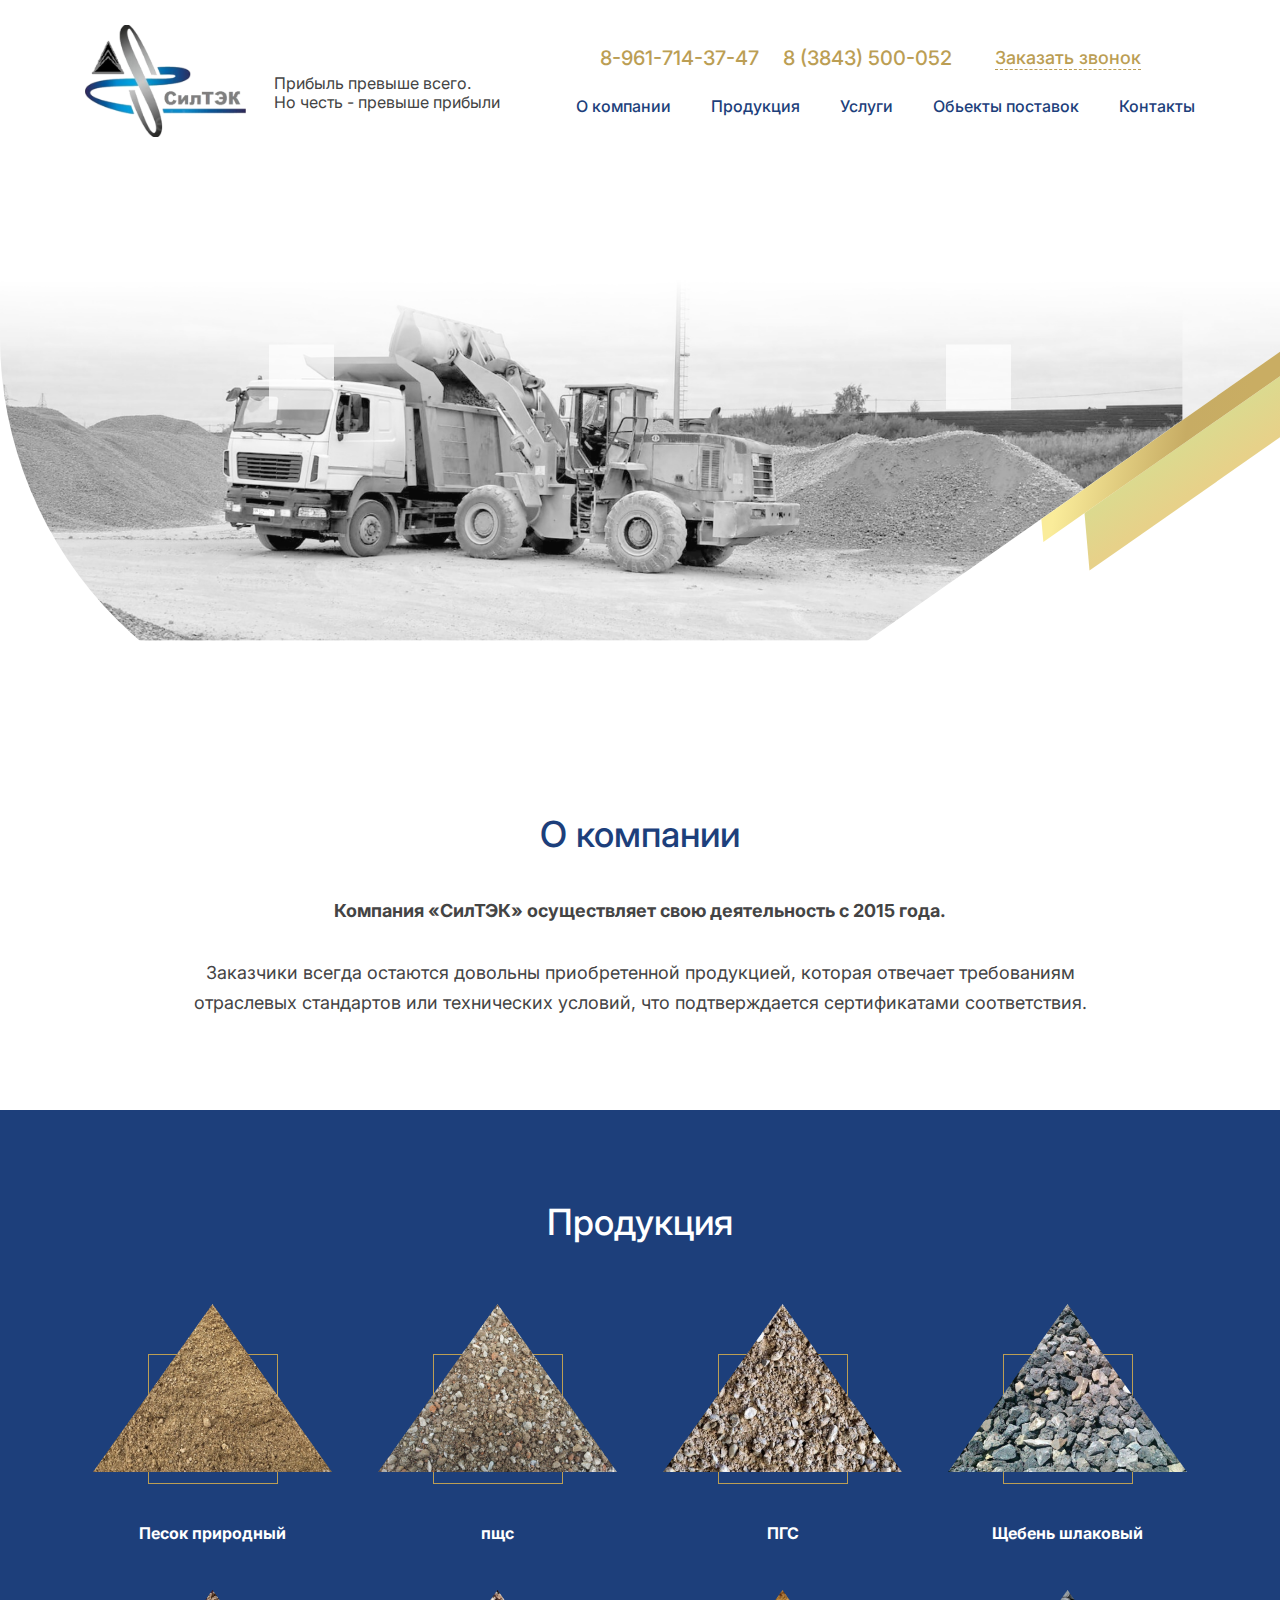
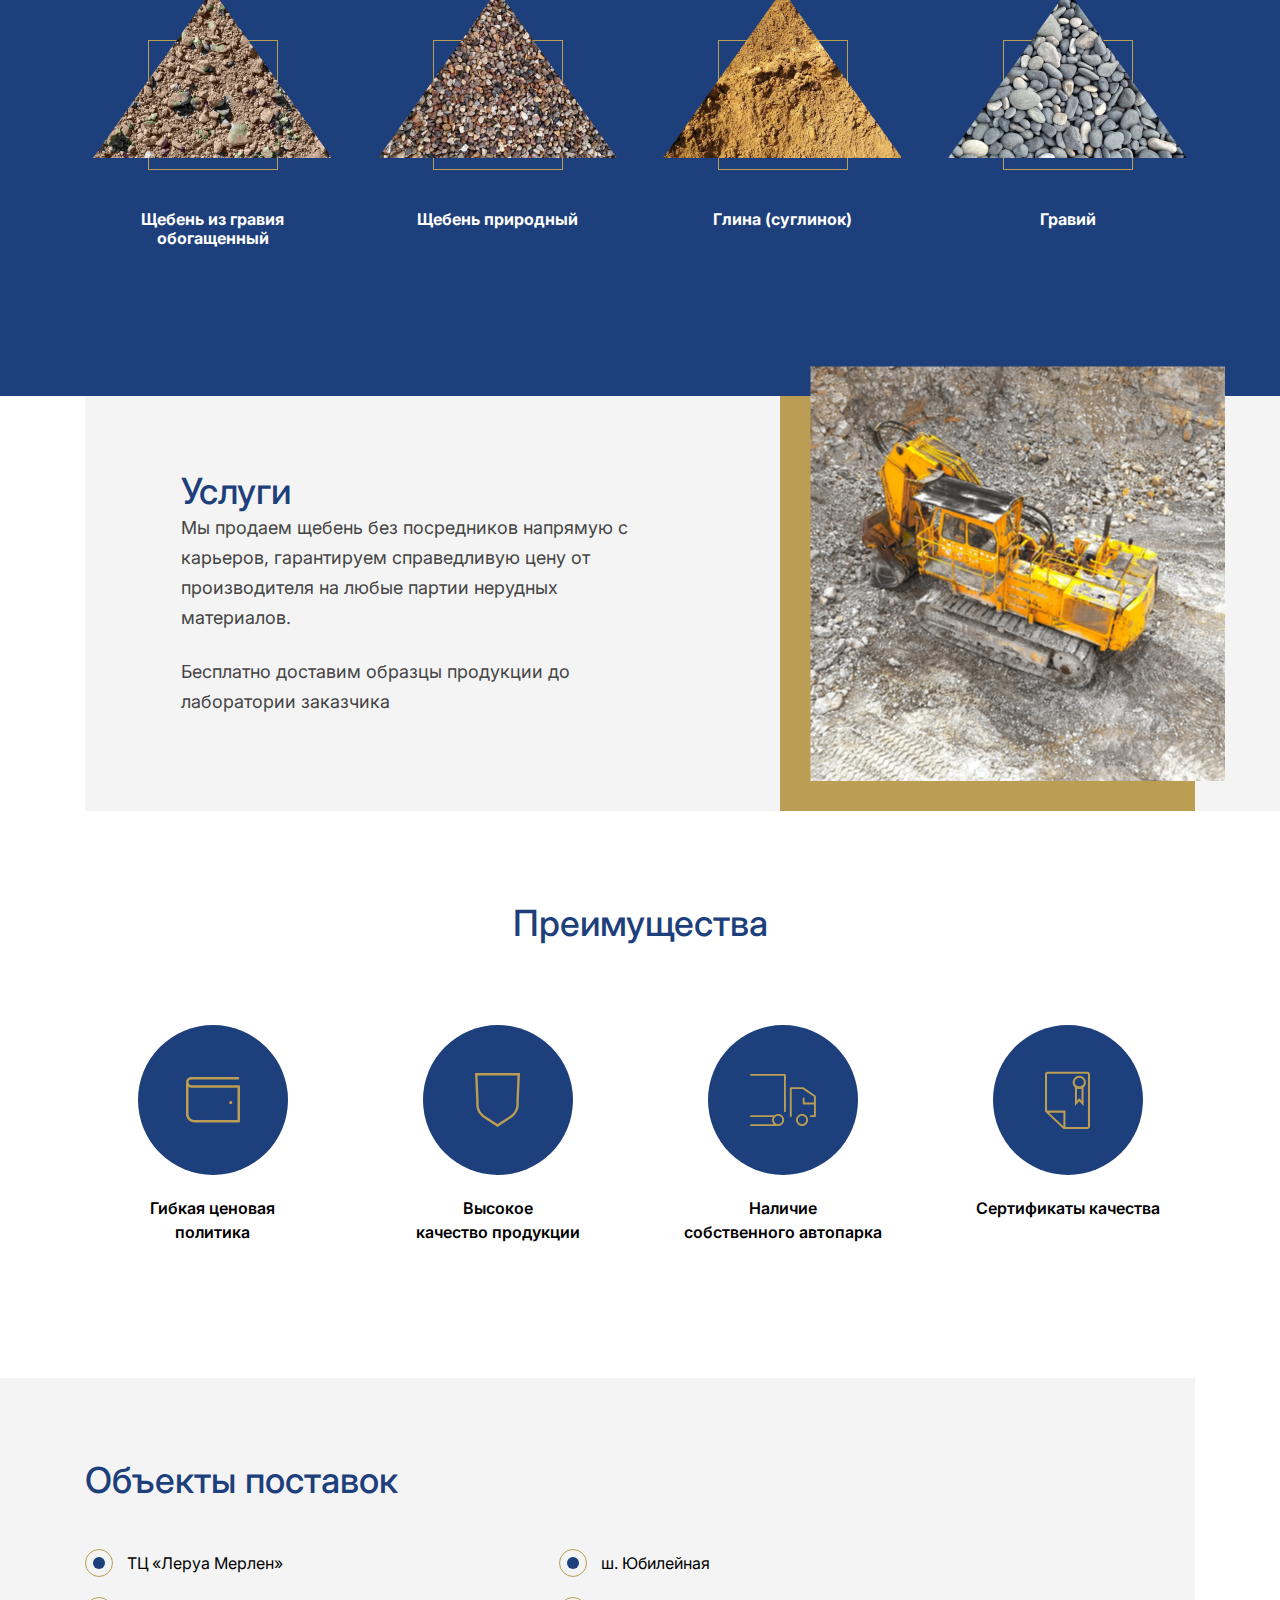
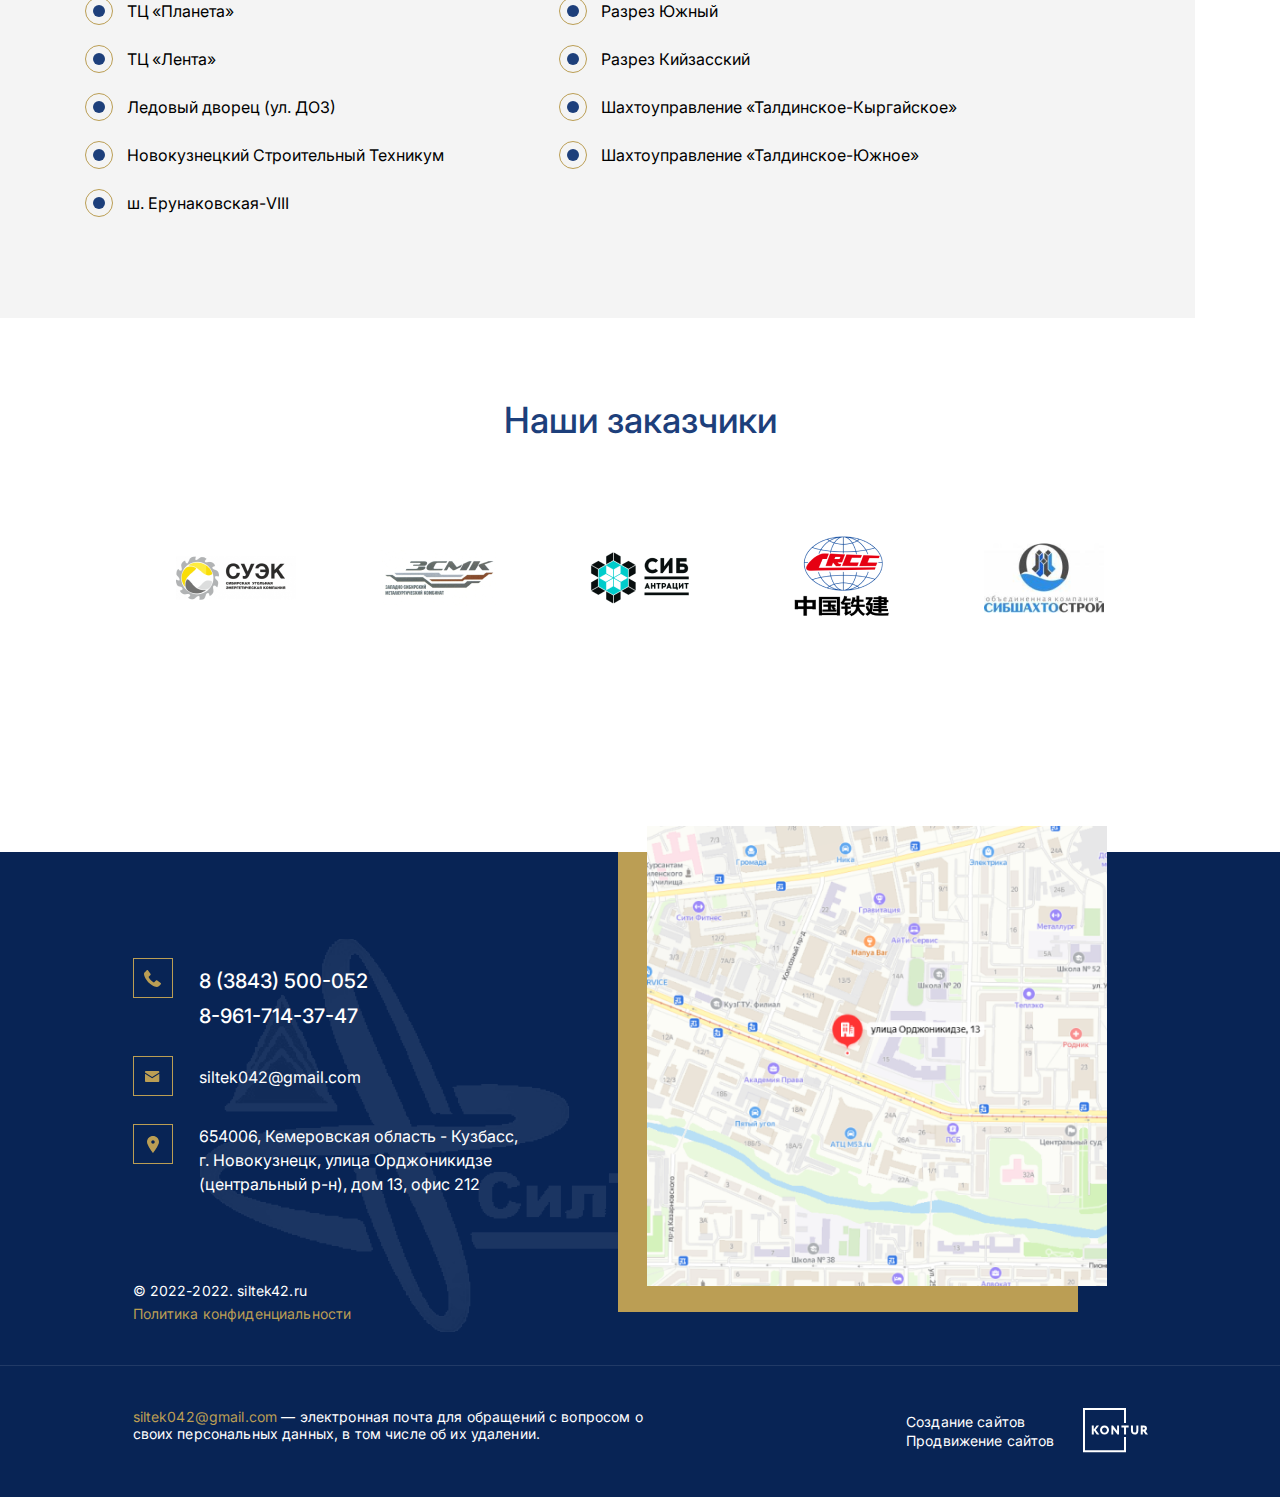
==== index.html @ 34e2cec4 "web page" ====
<!DOCTYPE html>
<html lang="ru">
<head>
    <meta charset="UTF-8">
    <meta http-equiv="X-UA-Compatible" content="IE=edge">
    <meta name="viewport" content="width=device-width, initial-scale=1.0">
    <link rel="stylesheet" href="css/normalize.css">
    <link rel="stylesheet" href="slick-1.8.1/slick/slick-theme.css">
    <link rel="stylesheet" href="slick-1.8.1/slick/slick.css">
    <link rel="stylesheet" href="css/style.css">
    <link rel="stylesheet" href="css/media.css">
    <title></title>
</head>
<body>

    <header class="header">
        <div class="container">
            <div class="header__box">
                <a href="#" class="header__logo">
                    <img src="img/logo.svg" alt="">
                </a>
                <p class="header__text">
                    Прибыль превыше всего. <br>
                    Но честь - превыше прибыли
                </p>
                <div class="header__right">
                    <div class="header__phone">
                        <a href="tel:8-961-714-37-47" class="tel">8-961-714-37-47</a>
                        <a href="tel:8 (3843) 500-052" class="tel">8 (3843) 500-052</a>
                        <a href="tel:8 (3843) 500-052" class="header__call">Заказать звонок</a>
                    </div>
                    <div class="header__navbar">
                        <ul class="ul">
                            <li class="li">
                                <a href="#" class="item">О компании</a>
                            </li>
                            <li class="li">
                                <a href="#" class="item">Продукция</a>
                            </li>
                            <li class="li">
                                <a href="#" class="item">Услуги</a>
                            </li>
                            <li class="li">
                                <a href="#" class="item">Обьекты поставок</a>
                            </li>
                            <li class="li">
                                <a href="#" class="item">Контакты</a>
                            </li>
                        </ul>
                    </div>
                </div>
            </div>
        </div>
    </header>

    <main class="main">
        <section class="banner">
            <div class="after"></div>
            <div class="banner__slider">
                <div class="banner__wrap">
                    <div class="banner__block">
                        <img src="img/banner.png" alt="">
                    </div>
                </div>
                <div class="banner__wrap">
                    <div class="banner__block">
                        <img src="img/banner.png" alt="">
                    </div>
                </div>
                <div class="banner__wrap">
                    <div class="banner__block">
                        <img src="img/banner.png" alt="">
                    </div>
                </div>
            </div>
        </section>
        <section class="company">
            <div class="container">
                <h2 class="title_h2">О компании</h2>
                <h6 class="company_h6">Компания «СилТЭК» осуществляет свою деятельность с 2015 года.</h6>
                <p class="company__text">Заказчики всегда остаются довольны приобретенной продукцией, которая отвечает требованиям отраслевых стандартов или технических условий, что подтверждается сертификатами соответствия.</p>
            </div>
        </section>
        <section class="products">
            <div class="container">
                <h2 class="title_h2">Продукция</h2>
                <div class="products__box">
                    <a href="#" class="products__item">
                        <img src="img/1.png" alt="" class="img">
                        <h5 class="title">Песок природный</h5>
                    </a>
                    <a href="#" class="products__item">
                        <img src="img/2.png" alt="" class="img">
                        <h5 class="title">пщс</h5>
                    </a>
                    <a href="#" class="products__item">
                        <img src="img/3.png" alt="" class="img">
                        <h5 class="title">ПГС</h5>
                    </a>
                    <a href="#" class="products__item">
                        <img src="img/4.png" alt="" class="img">
                        <h5 class="title">Щебень шлаковый</h5>
                    </a>
                    <a href="#" class="products__item">
                        <img src="img/5.png" alt="" class="img">
                        <h5 class="title">Щебень из гравия обогащенный</h5>
                    </a>
                    <a href="#" class="products__item">
                        <img src="img/6.png" alt="" class="img">
                        <h5 class="title">Щебень природный</h5>
                    </a>
                    <a href="#" class="products__item">
                        <img src="img/7.png" alt="" class="img">
                        <h5 class="title">Глина (суглинок)</h5>
                    </a>
                    <a href="#" class="products__item">
                        <img src="img/8.png" alt="" class="img">
                        <h5 class="title">Гравий</h5>
                    </a>
                </div>
            </div>
        </section>
        <section class="services">
            <div class="container">
                <div class="services__box">
                    <div class="services__left">
                        <h2 class="title_h2">Услуги</h2>
                        <p class="services__text">
                            Мы продаем щебень без посредников напрямую с карьеров, гарантируем справедливую цену от производителя на любые партии нерудных материалов. 
                        </p>
                        <p class="services__text">
                            Бесплатно доставим образцы продукции до лаборатории заказчика
                        </p>
                    </div>
                    <div class="services__right">
                        <div class="img">
                            <img src="img/right.png" alt="">
                        </div>
                    </div>
                </div>
            </div>
        </section>
        <section class="advantages">
            <div class="container">
                <h2 class="title_h2">Преимущества</h2>
                <div class="advantages__box">
                    <div class="advantages__block">
                        <div class="icon">
                            <svg xmlns="http://www.w3.org/2000/svg" width="54" height="46" viewBox="0 0 54 46" fill="none">
                                <path d="M43.275 26.1271C43.3372 26.1893 43.3372 26.3142 43.3998 26.3764C43.462 26.4386 43.5247 26.5634 43.5869 26.6256C43.8987 26.9375 44.2728 27.0623 44.709 27.0623C45.1457 27.0623 45.5198 26.8753 45.8312 26.6256C45.8934 26.5634 45.956 26.4386 46.0182 26.3764C46.0804 26.3142 46.1431 26.1893 46.1431 26.1271C46.2057 26.0649 46.2057 25.9401 46.2057 25.8153V25.5034V25.1915C46.2057 25.0667 46.1435 25.0045 46.1435 24.8797C46.0813 24.8175 46.0813 24.6926 46.0187 24.6304C45.9565 24.5682 45.8938 24.4434 45.8316 24.3812C45.2705 23.8201 44.2105 23.8201 43.649 24.3812C43.5868 24.4434 43.5242 24.5682 43.4619 24.6304C43.3997 24.6926 43.3371 24.8175 43.3371 24.8797C43.2749 25.0045 43.2749 25.0667 43.2749 25.1915C43.2749 25.3164 43.2127 25.3786 43.2127 25.5034C43.2127 25.6282 43.2127 25.6904 43.2749 25.8153C43.2123 25.9401 43.2123 26.0649 43.2749 26.1271H43.275ZM52.7527 8.23114H5.36257C3.80368 8.23114 2.49399 6.98414 2.49399 5.36257C2.49399 3.80368 3.74099 2.49399 5.36257 2.49399H52.0044C52.6903 2.49399 53.2514 1.9329 53.2514 1.247C53.2514 0.561065 52.6903 0 52.0044 0H5.36257C2.43186 0 0 2.36962 0 5.36257V37.0391C0 41.6535 3.74155 45.3946 8.35551 45.3946H52.7526C53.4385 45.3946 53.9996 44.8335 53.9996 44.1476L54 9.47802C54 8.79209 53.4385 8.23103 52.7526 8.23103L52.7527 8.23114ZM51.5057 42.9631H8.35574C5.11314 42.9631 2.49422 40.3442 2.49422 37.1016V9.91462C3.30497 10.4135 4.3023 10.7254 5.36279 10.7254H51.5058L51.5057 42.9631Z" fill="#BB9E54"/>
                            </svg>
                        </div>
                        <h5 class="title">Гибкая
                            ценовая политика</h5>
                    </div>
                    <div class="advantages__block">
                        <div class="icon">
                            <svg xmlns="http://www.w3.org/2000/svg" width="45" height="54" viewBox="0 0 45 54" fill="none">
                                <path d="M0 0L1.1999 27.0001V31.3201C1.1999 36.7199 3.8998 41.8202 8.46014 44.7602L22.5002 54L36.5403 44.7602C41.0403 41.7602 43.8005 36.7203 43.8005 31.3201V27.0001L45.0004 0H0ZM41.4002 26.8801V27.0002V31.3202C41.4002 35.9404 39.1201 40.2002 35.2201 42.7803L22.5001 51.1203L9.78004 42.7803C5.94002 40.2001 3.59959 35.9403 3.59959 31.3202V27.0002V26.8801L2.5198 2.40001H42.48L41.4002 26.8801Z" fill="#BB9E54"/>
                            </svg>
                        </div>
                        <h5 class="title">Высокое <br>
                            качество продукции</h5>
                    </div>
                    <div class="advantages__block">
                        <div class="icon">
                            <svg xmlns="http://www.w3.org/2000/svg" width="66" height="52" viewBox="0 0 66 52" fill="none">
                                <path fill-rule="evenodd" clip-rule="evenodd" d="M21.6911 48.3265C21.4192 47.6023 21.2834 46.8335 21.2834 45.9972C21.2834 45.5904 21.3066 45.1833 21.3663 44.7894C21.3689 44.7723 21.3716 44.7552 21.3743 44.7381M34.0157 37.1257V1.84404H0.931181C0.398909 1.84404 0 1.44082 0 0.922022C0 0.403225 0.398909 0 0.931181 0H34.9469C35.4793 0 35.8782 0.403267 35.8782 0.922022V37.1257C35.8782 37.6444 35.4793 38.0477 34.9469 38.0477C34.4146 38.0477 34.0157 37.6445 34.0157 37.1257ZM53.3571 13.3619L65.4154 21.5741C65.6346 21.7689 65.8114 22.0966 65.8667 22.4471V42.1343C65.8667 42.6531 65.4678 43.0563 64.9355 43.0563H60.8362C60.3038 43.0563 59.905 42.6531 59.905 42.1343C59.905 41.6154 60.3038 41.2122 60.8362 41.2122H64.0042L64.0049 30.4639H53.6452C53.1128 30.4639 52.714 30.0607 52.714 29.5418V24.4616C52.714 23.9428 53.1128 23.5396 53.6452 23.5396C54.1774 23.5396 54.5763 23.9428 54.5763 24.4616V28.6199L63.9325 28.6192V22.8593L52.5464 15.0806H41.7031V42.134C41.7031 42.6528 41.3042 43.056 40.772 43.056C40.2397 43.056 39.8408 42.6528 39.8408 42.134V14.1586C39.8408 13.6398 40.2397 13.2366 40.772 13.2366L52.8539 13.2371C52.9114 13.2371 52.9643 13.2397 53.0128 13.2448L53.0138 13.2449C53.08 13.2517 53.1381 13.2632 53.1878 13.2778C53.2567 13.298 53.3056 13.3235 53.3419 13.3506L53.3571 13.3619ZM24.0878 41.2833H24.3557L24.5769 41.1322C25.6048 40.4296 26.8031 39.9956 28.1149 39.9956C31.4521 39.9956 34.1525 42.6882 34.1525 45.9972C34.1525 49.3071 31.4521 51.9995 28.1151 51.9995H0.931316C0.398866 51.9995 0 51.5962 0 51.0774C0 50.5587 0.398866 50.1554 0.931316 50.1554H23.6437L22.8976 48.857C22.3995 47.99 22.15 47.0659 22.15 45.9972C22.15 45.3325 22.2178 44.7196 22.3925 44.1979L22.7749 43.056H0.931181C0.398909 43.056 0 42.6528 0 42.134C0 41.6152 0.398909 41.212 0.931181 41.212H23.6604C23.7324 41.2357 23.8895 41.2833 24.0878 41.2833ZM46.0253 45.9978C46.0253 42.6882 48.7257 39.9956 52.0627 39.9956C55.3997 39.9956 58.1001 42.6882 58.1001 45.9978C58.1001 49.3076 55.3997 52 52.0627 52C48.7252 52 46.0253 49.3072 46.0253 45.9978ZM47.8877 45.9972C47.8877 48.2687 49.7904 50.1554 52.0627 50.1554C54.3807 50.1554 56.3201 48.2897 56.2377 45.9801C56.2281 43.7162 54.3293 41.8391 52.0627 41.8391C49.7904 41.8391 47.8877 43.7257 47.8877 45.9972ZM23.94 45.9972C23.94 48.269 25.8426 50.1554 28.1149 50.1554C30.4713 50.1554 32.29 48.2568 32.29 45.9972C32.29 43.7257 30.3873 41.8393 28.1149 41.8393C25.8427 41.8393 23.94 43.7257 23.94 45.9972Z" fill="#BB9E54"/>
                            </svg>
                        </div>
                        <h5 class="title">Наличие <br>
                            собственного автопарка </h5>
                    </div>
                    <div class="advantages__block">
                        <div class="icon">
                            <svg xmlns="http://www.w3.org/2000/svg" width="45" height="59" viewBox="0 0 45 59" fill="none">
                                <path d="M42.3503 0.728544H2.64903C1.96875 0.709368 1.30852 0.959572 0.812236 1.42526C0.315944 1.89097 0.0241945 2.53382 0 3.21367V40.6147L18.4603 58.0009H42.351C43.0313 58.02 43.6915 57.7698 44.1878 57.3041C44.6841 56.8384 44.9758 56.1956 45 55.5157V3.21345C44.9758 2.53362 44.6841 1.89082 44.1878 1.42504C43.6915 0.959339 43.0313 0.709141 42.351 0.728322L42.3503 0.728544ZM18.4082 55.137L4.00837 41.6372H18.4082V55.137ZM42.9534 55.5155C42.8968 55.7963 42.6347 55.9872 42.3498 55.9552H20.4532V39.5918H2.04427V3.21345C2.10089 2.93267 2.36297 2.74181 2.64787 2.77378H42.3491C42.634 2.74182 42.8961 2.93267 42.9527 3.21345L42.9534 55.5155Z" fill="#BB9E54"/>
                                <path d="M34.2597 4.81934C32.4353 4.82025 30.6912 5.57085 29.4365 6.89539C28.1818 8.21993 27.5266 10.0019 27.6244 11.8236C27.7225 13.6453 28.5644 15.347 29.9543 16.5295V34.9384L34.2597 30.2439L38.5652 34.9384V16.5295C39.955 15.347 40.7969 13.6453 40.8951 11.8236C40.9928 10.0019 40.3377 8.2199 39.083 6.89539C37.8283 5.57089 36.0843 4.82027 34.2597 4.81934ZM36.5198 23.9541V29.6401L35.7628 28.822L34.2598 27.1756L32.7257 28.8224L31.9687 29.6406V17.7151C33.4288 18.247 35.0296 18.247 36.4892 17.7151L36.5198 23.9541ZM38.5652 13.0621V13.0009C37.6201 14.4409 36.013 15.3084 34.2904 15.3084C32.5678 15.3084 30.9606 14.4409 30.0155 13.0009V13.0621C29.4818 11.6485 29.6763 10.0629 30.5356 8.81962C31.3948 7.57634 32.8097 6.8345 34.321 6.8345C35.8323 6.8345 37.2471 7.57643 38.1069 8.81962C38.9662 10.0629 39.1607 11.6485 38.627 13.0621H38.5652Z" fill="#BB9E54"/>
                            </svg>
                        </div>
                        <h5 class="title">Сертификаты качества</h5>
                    </div>
                </div>
            </div>
        </section>
        <section class="supplies">
            <div class="container">
                <div class="supplies__wrap">
                    <h2 class="title_h2">Объекты поставок</h2>
                    <div class="supplies__box">
                        <div class="supplies__block">
                            <div class="icon">
                                <span></span>
                            </div>
                            <h5 class="title">ТЦ «Леруа Мерлен»</h5>
                        </div>
                        <div class="supplies__block">
                            <div class="icon">
                                <span></span>
                            </div>
                            <h5 class="title">ш. Юбилейная</h5>
                        </div>
                        <div class="supplies__block">
                            <div class="icon">
                                <span></span>
                            </div>
                            <h5 class="title">ТЦ «Планета»</h5>
                        </div>
                        <div class="supplies__block">
                            <div class="icon">
                                <span></span>
                            </div>
                            <h5 class="title">Разрез Южный</h5>
                        </div>
                        <div class="supplies__block">
                            <div class="icon">
                                <span></span>
                            </div>
                            <h5 class="title">ТЦ «Лента»</h5>
                        </div>
                        <div class="supplies__block">
                            <div class="icon">
                                <span></span>
                            </div>
                            <h5 class="title">Разрез Кийзасский</h5>
                        </div>
                        <div class="supplies__block">
                            <div class="icon">
                                <span></span>
                            </div>
                            <h5 class="title">Ледовый дворец (ул. ДОЗ)</h5>
                        </div>
                        <div class="supplies__block">
                            <div class="icon">
                                <span></span>
                            </div>
                            <h5 class="title">Шахтоуправление «Талдинское-Кыргайское»</h5>
                        </div>
                        <div class="supplies__block">
                            <div class="icon">
                                <span></span>
                            </div>
                            <h5 class="title">Новокузнецкий Строительный Техникум</h5>
                        </div>
                        <div class="supplies__block">
                            <div class="icon">
                                <span></span>
                            </div>
                            <h5 class="title">Шахтоуправление «Талдинское-Южное»</h5>
                        </div>
                        <div class="supplies__block">
                            <div class="icon">
                                <span></span>
                            </div>
                            <h5 class="title">ш. Ерунаковская-VIII</h5>
                        </div>
                    </div>
                </div>
            </div>
        </section>
        <section class="customers">
            <div class="customers__container">
                <h2 class="title_h2">Наши заказчики</h2>
                <div class="customers__slider">
                    <div class="customers__wrap">
                        <a href="#" class="customers__item">
                            <div class="img">
                                <img src="img/c1.png" alt="">
                            </div>
                        </a>
                    </div>
                    <div class="customers__wrap">
                        <a href="#" class="customers__item">
                            <div class="img">
                                <img src="img/c2.png" alt="">
                            </div>
                        </a>
                    </div>
                    <div class="customers__wrap">
                        <a href="#" class="customers__item">
                            <div class="img">
                                <img src="img/c3.png" alt="">
                            </div>
                        </a>
                    </div>
                    <div class="customers__wrap">
                        <a href="#" class="customers__item">
                            <div class="img">
                                <img src="img/c4.png" alt="">
                            </div>
                        </a>
                    </div>
                    <div class="customers__wrap">
                        <a href="#" class="customers__item">
                            <div class="img">
                                <img src="img/c5.png" alt="">
                            </div>
                        </a>
                    </div>
                    <div class="customers__wrap">
                        <a href="#" class="customers__item">
                            <div class="img">
                                <img src="img/c5.png" alt="">
                            </div>
                        </a>
                    </div>
                </div>
            </div>
        </section>
    </main>

    <footer class="footer">
        <div class="footer__top">
            <div class="footer__container">
                <div class="box">
                    <div class="footer__left">
                        <div class="footer__block">
                            <div class="icon">
                                <svg xmlns="http://www.w3.org/2000/svg" width="17" height="17" viewBox="0 0 17 17" fill="none">
                                    <path fill-rule="evenodd" clip-rule="evenodd" d="M3.8906 0.2914L6.47457 3.68985C6.81456 4.09766 6.74656 4.64141 6.47457 4.98126L4.70659 6.74845C3.8906 7.49611 9.46653 13.0696 10.2145 12.3219L11.9825 10.5547C12.3225 10.2149 12.9345 10.2149 13.2745 10.4867L16.6744 13.0696C17.0824 13.4094 17.0824 13.8852 16.8104 14.225L14.9065 16.1282L14.7025 16.3321C12.3225 18.643 6.33857 14.361 4.50259 12.5258C2.66661 10.6227 -1.68533 4.64141 0.694638 2.2625L0.898636 2.12656L2.73461 0.223431C3.07461 -0.116414 3.6186 -0.0484446 3.8906 0.2914Z" fill="#BB9E54"/>
                                </svg>
                            </div>
                            <div>
                                <a href="tel:8 (3843) 500-052" class="block_tel">8 (3843) 500-052</a>
                                <a href="tel:8-961-714-37-47" class="block_tel">8-961-714-37-47</a>
                            </div>
                        </div>
                        <div class="footer__block">
                            <div class="icon">
                                <svg xmlns="http://www.w3.org/2000/svg" width="15" height="11" viewBox="0 0 15 11" fill="none">
                                    <path d="M13.2 0H1.1C0.808262 0 0.528473 0.115892 0.322183 0.322183C0.115892 0.528473 0 0.808262 0 1.1V1.5543L7.15 5.9543L14.3 1.5543V1.1C14.3 0.808262 14.1841 0.528473 13.9778 0.322183C13.7715 0.115892 13.4917 0 13.2 0Z" fill="#BB9E54"/>
                                    <path d="M0 2.8457V9.9C0 10.1917 0.115892 10.4715 0.322183 10.6778C0.528473 10.8841 0.808262 11 1.1 11H13.2C13.4917 11 13.7715 10.8841 13.9778 10.6778C14.1841 10.4715 14.3 10.1917 14.3 9.9V2.8457L7.15 7.2457L0 2.8457Z" fill="#BB9E54"/>
                                </svg>
                            </div>
                            <a href="mailto:siltek042@gmail.com" class="block_email">siltek042@gmail.com</a>
                        </div>
                        <div class="footer__block">
                            <div class="icon">
                                <svg xmlns="http://www.w3.org/2000/svg" width="12" height="17" viewBox="0 0 12 17" fill="none">
                                    <path d="M6 17C6 17 0 9.2395 0 5.95C0 2.6639 2.68629 0 6 0C9.31371 0 12 2.6639 12 5.95C12 9.2395 6 17 6 17ZM6 7.65C6.94714 7.65 7.71429 6.88925 7.71429 5.95C7.71429 5.01075 6.94714 4.25 6 4.25C5.05286 4.25 4.28571 5.01075 4.28571 5.95C4.28571 6.88925 5.05286 7.65 6 7.65Z" fill="#BB9E54"/>
                                </svg>
                            </div>
                            <p class="block_map">
                                654006, Кемеровская область - Кузбасс,<br>
                                г. Новокузнецк, улица Орджоникидзе (центральный р-н), дом 13, офис 212
                            </p>
                        </div>
                        <p class="footer__copy">© 2022-2022. siltek42.ru  </p>
                        <a href="#" class="link">Политика конфиденциальности</a>
                    </div>
                    <div class="footer__right">
                        <div class="img">
                            <img src="img/map.png" alt="">
                        </div>
                    </div>
                </div>
            </div>
        </div>
        <div class="footer__bottom">
            <div class="footer__container">
                <div class="box">
                    <div class="left">
                        <p><a href="#">siltek042@gmail.com</a>
                            — электронная почта для обращений с вопросом о своих персональных данных, в том числе об их удалении.
                        </p>
                    </div>
                    <div class="right">
                        <div>
                            <a href="#">Создание сайтов</a>
                            <a href="#">Продвижение сайтов</a>
                        </div>
                        <img src="img/kontur.svg" alt="">
                    </div>
                </div>
            </div>
        </div>
    </footer>
    
    <script src="js/jquery.min.js"></script>
    <script src="slick-1.8.1/slick/slick.min.js"></script>
    <script src="js/main.js"></script>
    <script>
        $('.banner__slider').slick({
            infinite: true,
            slidesToShow: 1,
            slidesToScroll: 1,
            dots: false,
            arrows: true
        });
        $('.customers__slider').slick({
            infinite: true,
            slidesToShow: 5,
            slidesToScroll: 1
        });
    </script>
</body>
</html>
---- css/style.css ----
@import url("https://fonts.googleapis.com/css2?family=Inter:wght@100;200;300;400;500;600;700;800;900&display=swap");
*, *::before, *::after {
  margin: 0;
  padding: 0;
  outline: none;
  -webkit-box-sizing: border-box;
          box-sizing: border-box;
}

body {
  font-family: "Inter", sans-serif;
}

:focus {
  outline: none;
}

button {
  cursor: pointer;
}

a {
  padding: 0;
  margin: 0;
  text-decoration: none;
}

p {
  padding: 0;
  margin: 0;
}

h1, h2, h3, h4, h5, h6 {
  padding: 0;
  margin: 0;
}

ul, ol {
  list-style: none;
  padding: 0;
  margin: 0;
}

.container {
  max-width: 1110px;
  width: 100%;
  margin: 0 auto;
}

.header {
  width: 100%;
  height: 157px;
  position: absolute;
  top: 0;
  left: 0;
  padding-top: 25px;
}

.header__box {
  display: -webkit-box;
  display: -ms-flexbox;
  display: flex;
  -webkit-box-align: center;
      -ms-flex-align: center;
          align-items: center;
}

.header__logo {
  width: 161px;
  height: 112px;
  display: -webkit-box;
  display: -ms-flexbox;
  display: flex;
  -webkit-box-align: center;
      -ms-flex-align: center;
          align-items: center;
  -webkit-box-pack: center;
      -ms-flex-pack: center;
          justify-content: center;
  margin-right: 28px;
}
.header__logo img {
  width: 100%;
}

.header__text {
  width: 250px;
  font-weight: 400;
  font-size: 16px;
  line-height: 19px;
  color: #444444;
  padding-top: 24px;
}

.header__right {
  margin-left: auto;
}

.header__phone {
  display: -webkit-box;
  display: -ms-flexbox;
  display: flex;
  -webkit-box-align: center;
      -ms-flex-align: center;
          align-items: center;
  margin-bottom: 27px;
}
.header__phone .tel {
  display: block;
  font-weight: 500;
  font-size: 20px;
  line-height: 24px;
  color: #BB9E54;
  margin-left: 24px;
}

.header__call {
  font-weight: 500;
  font-size: 18px;
  line-height: 22px;
  color: #BB9E54;
  margin-left: 43px;
  border-bottom: 1px dashed #BB9E54;
}

.header__navbar {
  display: -webkit-box;
  display: -ms-flexbox;
  display: flex;
  -webkit-box-pack: end;
      -ms-flex-pack: end;
          justify-content: flex-end;
}
.header__navbar .ul {
  display: -webkit-box;
  display: -ms-flexbox;
  display: flex;
}
.header__navbar .item {
  font-weight: 500;
  font-size: 16px;
  line-height: 19px;
  color: #1D3F7B;
  margin-left: 40px;
  position: relative;
}
.header__navbar .item::after {
  content: "";
  width: 0;
  height: 3px;
  background: #BB9E54;
  position: absolute;
  bottom: -3px;
  left: 0;
  -webkit-transition: all 0.3s ease;
  transition: all 0.3s ease;
}
.header__navbar .item:hover::after {
  width: 100%;
}
.header__navbar .li:nth-child(1) .item {
  margin-left: 0;
}

.main {
  padding-top: 157px;
}

.banner {
  width: 100%;
  height: 580px;
  overflow: hidden;
  border-radius: 0 0 0 400px;
  position: relative;
}
.banner .slick-next {
  width: 65px;
  height: 65px;
  top: 38%;
  right: 21%;
  z-index: 3;
  background: rgba(255, 255, 255, 0.7);
}
.banner .slick-prev {
  width: 65px;
  height: 65px;
  top: 38%;
  left: 21%;
  z-index: 3;
  background: rgba(255, 255, 255, 0.7);
}
.banner .slick-next::before, .banner .slick-prev::before {
  opacity: 0;
}

.banner .after {
  content: "";
  width: 800px;
  height: 500px;
  background-color: #fff;
  position: absolute;
  bottom: -240px;
  right: -300px;
  z-index: 2;
  -webkit-transform: rotate(-35deg);
          transform: rotate(-35deg);
}

.banner .after::after {
  content: "";
  width: 300px;
  height: 20px;
  background: linear-gradient(-246.29deg, #FAEC9A 5.32%, #C7AC64 58.48%, #C9AD63 85.07%);
  position: absolute;
  top: 0;
  left: 400px;
  -webkit-transform: skewX(-30deg);
          transform: skewX(-30deg);
}

.banner .after::before {
  content: "";
  width: 300px;
  height: 50px;
  background: -webkit-gradient(linear, left top, left bottom, color-stop(-2.34%, #DBDA8F), color-stop(89.98%, #E7D189));
  background: linear-gradient(180deg, #DBDA8F -2.34%, #E7D189 89.98%);
  position: absolute;
  top: 20px;
  left: 430px;
  -webkit-transform: skewX(-30deg);
          transform: skewX(-30deg);
}

.banner__block {
  height: 580px;
  position: relative;
}
.banner__block img {
  width: 100%;
  position: absolute;
  top: 50%;
  left: 50%;
  -webkit-transform: translate(-50%, -50%);
          transform: translate(-50%, -50%);
}

.title_h2 {
  font-weight: 500;
  font-size: 36px;
  line-height: 44px;
  color: #1D3F7B;
}

.company {
  padding-top: 75px;
  padding-bottom: 92px;
}
.company .title_h2 {
  text-align: center;
  margin-bottom: 40px;
}

.company_h6 {
  max-width: 920px;
  width: 100%;
  margin: 0 auto;
  font-weight: 700;
  font-size: 18px;
  line-height: 30px;
  text-align: center;
  color: #444444;
  margin-bottom: 32px;
}

.company__text {
  max-width: 920px;
  width: 100%;
  margin: 0 auto;
  font-weight: 400;
  font-size: 18px;
  line-height: 30px;
  text-align: center;
  color: #444444;
}

.products {
  padding-top: 90px;
  padding-bottom: 120px;
  background: #1D3F7B;
}
.products .title_h2 {
  color: #fff;
  text-align: center;
  margin-bottom: 60px;
  text-align: center;
}

.products__box {
  display: -webkit-box;
  display: -ms-flexbox;
  display: flex;
  -ms-flex-wrap: wrap;
      flex-wrap: wrap;
}

.products__item {
  display: block;
  width: 255px;
  height: 242px;
  margin-right: 30px;
  margin-bottom: 44px;
  position: relative;
}
.products__item .img {
  display: block;
  width: 239px;
  position: relative;
  z-index: 2;
  margin: 0 auto;
  margin-bottom: 52px;
  -webkit-transition: all 0.9s;
  transition: all 0.9s;
}
.products__item .title {
  font-weight: 700;
  font-size: 16px;
  line-height: 19px;
  text-align: center;
  color: #FFFFFF;
  -webkit-transition: all 0.3s ease;
  transition: all 0.3s ease;
}

.products__item::before {
  content: "";
  width: 130px;
  height: 130px;
  border: 1px solid #BB9E54;
  position: absolute;
  left: 50%;
  top: 50px;
  -webkit-transform: translateX(-50%);
          transform: translateX(-50%);
  -webkit-transition: all 0.3s ease;
  transition: all 0.3s ease;
}

.products__item:hover .img {
  -webkit-transform: scale(1.04);
          transform: scale(1.04);
}
.products__item:hover .title {
  color: #BB9E54;
}

.products__item:hover::before {
  -webkit-transform: translateX(-50%) scale(1.07);
          transform: translateX(-50%) scale(1.07);
}

.products__item:nth-child(4n) {
  margin-right: 0;
}

.main {
  overflow: hidden;
}

.services .container {
  height: 415px;
  position: relative;
}
.services .container::after {
  content: "";
  width: 2000px;
  height: 100%;
  background-color: #F4F4F4;
  position: absolute;
  top: 0;
  left: 0;
}

.services__box {
  display: -webkit-box;
  display: -ms-flexbox;
  display: flex;
  -webkit-box-pack: justify;
      -ms-flex-pack: justify;
          justify-content: space-between;
  position: relative;
  z-index: 2;
}

.services__left {
  padding: 73px 126px 50px 96px;
}

.services__text {
  font-weight: 400;
  font-size: 18px;
  line-height: 30px;
  color: #444444;
  margin-bottom: 24px;
}

.services__right {
  display: block;
  min-width: 415px;
  width: 415px;
  height: 415px;
  background: #BB9E54;
  position: relative;
}
.services__right .img {
  width: 100%;
  height: 100%;
  position: absolute;
  top: -30px;
  right: -30px;
  overflow: hidden;
}
.services__right .img img {
  position: absolute;
  top: 50%;
  left: 50%;
  -webkit-transform: translate(-50%, -50%);
          transform: translate(-50%, -50%);
  width: 100%;
}

.advantages {
  padding-top: 90px;
  padding-bottom: 134px;
}
.advantages .title_h2 {
  text-align: center;
  margin-bottom: 80px;
}

.advantages__box {
  display: -webkit-box;
  display: -ms-flexbox;
  display: flex;
  -ms-flex-wrap: wrap;
      flex-wrap: wrap;
}

.advantages__block {
  width: 255px;
  margin-right: 30px;
}
.advantages__block .icon {
  display: -webkit-box;
  display: -ms-flexbox;
  display: flex;
  -webkit-box-align: center;
      -ms-flex-align: center;
          align-items: center;
  -webkit-box-pack: center;
      -ms-flex-pack: center;
          justify-content: center;
  width: 150px;
  height: 150px;
  background: #1D3F7B;
  border-radius: 160px;
  margin: 0 auto;
  margin-bottom: 21px;
}
.advantages__block .title {
  font-weight: 600;
  font-size: 16px;
  line-height: 24px;
  text-align: center;
  color: #000000;
  padding: 0 26px;
}

.advantages__block:nth-child(4n) {
  margin-right: 0;
}

.supplies .title_h2 {
  margin-bottom: 47px;
}
.supplies .container {
  height: 540px;
  position: relative;
  padding-top: 80px;
}
.supplies .container::after {
  content: "";
  width: 2000px;
  height: 100%;
  position: absolute;
  top: 0;
  right: 0;
  background: #F4F4F4;
}

.supplies__wrap {
  position: relative;
  z-index: 2;
}

.supplies__box {
  display: -webkit-box;
  display: -ms-flexbox;
  display: flex;
  -ms-flex-wrap: wrap;
      flex-wrap: wrap;
}

.supplies__block {
  width: 444px;
  display: -webkit-box;
  display: -ms-flexbox;
  display: flex;
  -webkit-box-align: center;
      -ms-flex-align: center;
          align-items: center;
  margin-bottom: 20px;
  margin-right: 30px;
}
.supplies__block .icon {
  display: -webkit-box;
  display: -ms-flexbox;
  display: flex;
  -webkit-box-align: center;
      -ms-flex-align: center;
          align-items: center;
  -webkit-box-pack: center;
      -ms-flex-pack: center;
          justify-content: center;
  min-width: 28px;
  width: 28px;
  height: 28px;
  border-radius: 50%;
  border: 1px solid #BB9E54;
}
.supplies__block .icon span {
  display: block;
  width: 12px;
  height: 12px;
  background: #1D3F7B;
  border-radius: 50%;
}
.supplies__block .title {
  font-weight: 400;
  font-size: 16px;
  line-height: 24px;
  color: #000000;
  padding-left: 14px;
}

.customers {
  padding-top: 80px;
  padding-bottom: 144px;
}
.customers .slick-list {
  overflow: visible;
}
.customers .title_h2 {
  font-weight: 500;
  font-size: 36px;
  line-height: 44px;
  text-align: center;
  color: #1D3F7B;
  margin-bottom: 6px;
}

.customers__container {
  max-width: 1090px;
  width: 100%;
  margin: 0 auto;
  overflow: hidden;
  padding: 0 40px;
  position: relative;
}

.customers__container::after {
  content: "";
  width: 50px;
  height: 100%;
  opacity: 0;
  position: absolute;
  top: 0;
  right: 0;
  z-index: 1;
}

.customers__container::before {
  content: "";
  width: 50px;
  height: 100%;
  opacity: 0;
  position: absolute;
  top: 0;
  left: 0;
  z-index: 1;
}

.customers__wrap {
  padding: 50px 0;
}

.customers__item {
  background: #FFFFFF;
  width: 160px;
  height: 160px;
  display: -webkit-box;
  display: -ms-flexbox;
  display: flex;
  -webkit-box-align: center;
      -ms-flex-align: center;
          align-items: center;
  -webkit-box-pack: center;
      -ms-flex-pack: center;
          justify-content: center;
  -webkit-transition: all 0.3s ease;
  transition: all 0.3s ease;
  margin: 0 auto;
}
.customers__item .img {
  width: 120px;
  height: 120px;
  overflow: hidden;
  position: relative;
}
.customers__item .img img {
  width: 100%;
  position: absolute;
  top: 50%;
  left: 50%;
  -webkit-transform: translate(-50%, -50%);
          transform: translate(-50%, -50%);
}

.customers__item:hover {
  -webkit-box-shadow: 0px 2px 40px rgba(29, 63, 123, 0.3);
          box-shadow: 0px 2px 40px rgba(29, 63, 123, 0.3);
}

.crumbs {
  display: -webkit-box;
  display: -ms-flexbox;
  display: flex;
  -webkit-box-align: center;
      -ms-flex-align: center;
          align-items: center;
  margin-bottom: 55px;
}
.crumbs a {
  font-weight: 400;
  font-size: 14px;
  line-height: 17px;
  color: #1D3F7B;
}
.crumbs svg {
  margin: 0 18px;
}
.crumbs p {
  font-weight: 400;
  font-size: 14px;
  line-height: 17px;
  color: #666666;
}

.products_page {
  padding-top: 34px;
  padding-bottom: 156px;
}
.products_page .title_h2 {
  margin-bottom: 34px;
}

.products_page__box {
  display: -webkit-box;
  display: -ms-flexbox;
  display: flex;
  -ms-flex-wrap: wrap;
      flex-wrap: wrap;
}

.products_page__item {
  width: 370px;
  height: 230px;
  position: relative;
  -webkit-transition: all 0.3s ease;
  transition: all 0.3s ease;
}
.products_page__item .img {
  position: absolute;
  top: 0;
  left: 0;
  width: 100%;
  height: 100%;
  overflow: hidden;
}
.products_page__item .img img {
  width: 101%;
  height: auto;
  position: absolute;
  top: 50%;
  left: 50%;
  -webkit-transform: translate(-50%, -50%);
          transform: translate(-50%, -50%);
  -webkit-transition: all 0.7s ease;
  transition: all 0.7s ease;
}
.products_page__item .title {
  position: absolute;
  left: 0;
  bottom: 20px;
  width: 100%;
  height: 61px;
  overflow: hidden;
  background: rgba(255, 255, 255, 0.9);
  opacity: 0.9;
  padding: 18px 15px;
  -webkit-transition: all 0.3s ease;
  transition: all 0.3s ease;
}
.products_page__item .title h5 {
  font-weight: 500;
  font-size: 16px;
  line-height: 24px;
  text-align: center;
  text-transform: uppercase;
  color: #000000;
  margin-bottom: 18px;
}
.products_page__item .title .link {
  display: -webkit-box;
  display: -ms-flexbox;
  display: flex;
  -webkit-box-align: center;
      -ms-flex-align: center;
          align-items: center;
  -webkit-box-pack: center;
      -ms-flex-pack: center;
          justify-content: center;
  font-weight: 700;
  font-size: 16px;
  line-height: 150%;
  color: #1D3F7B;
}
.products_page__item .title .link svg {
  margin-left: 9px;
  -webkit-transition: all 0.3s ease;
  transition: all 0.3s ease;
}
.products_page__item .title .link:hover svg {
  margin-left: 15px;
}

.products_page__item:hover {
  z-index: 2;
  -webkit-box-shadow: 0px 4px 40px 0px rgb(104, 104, 104);
          box-shadow: 0px 4px 40px 0px rgb(104, 104, 104);
}
.products_page__item:hover .img img {
  -webkit-transform: translate(-50%, -50%) scale(1.02);
          transform: translate(-50%, -50%) scale(1.02);
}
.products_page__item:hover .title {
  height: 102px;
  bottom: 0;
}

.footer {
  background: #082455;
  position: relative;
}

.footer::after {
  content: "";
  width: 564px;
  height: 393px;
  background: url(../img/footer-bg.png) no-repeat center/cover;
  position: absolute;
  top: 87px;
  left: 200px;
}

.footer__container {
  max-width: 1015px;
  width: 100%;
  margin: 0 auto;
}

.footer__top {
  padding-bottom: 43px;
  position: relative;
  z-index: 2;
}
.footer__top .box {
  display: -webkit-box;
  display: -ms-flexbox;
  display: flex;
  -webkit-box-pack: justify;
      -ms-flex-pack: justify;
          justify-content: space-between;
  padding-right: 70px;
}

.footer__left {
  width: 445px;
  padding-top: 106px;
}
.footer__left .link {
  font-weight: 400;
  font-size: 14px;
  line-height: 17px;
  letter-spacing: 0.01em;
  color: #BB9E54;
}

.footer__block {
  display: -webkit-box;
  display: -ms-flexbox;
  display: flex;
  margin-bottom: 28px;
}
.footer__block .icon {
  display: -webkit-box;
  display: -ms-flexbox;
  display: flex;
  -webkit-box-align: center;
      -ms-flex-align: center;
          align-items: center;
  -webkit-box-pack: center;
      -ms-flex-pack: center;
          justify-content: center;
  min-width: 40px;
  height: 40px;
  width: 40px;
  border: 1px solid #BB9E54;
  margin-right: 26px;
}
.footer__block .block_tel {
  display: block;
  font-weight: 500;
  font-size: 20px;
  line-height: 24px;
  color: #FFFFFF;
  margin-top: 11px;
}
.footer__block .block_email {
  font-weight: 400;
  font-size: 16px;
  line-height: 19px;
  color: #FFFFFF;
  margin-top: 12px;
}
.footer__block .block_map {
  font-weight: 400;
  font-size: 16px;
  line-height: 24px;
  color: #FFFFFF;
}

.footer__copy {
  font-weight: 400;
  font-size: 14px;
  line-height: 17px;
  letter-spacing: 0.01em;
  color: #FFFFFF;
  margin-top: 86px;
  margin-bottom: 5px;
}

.footer__right {
  width: 460px;
  height: 460px;
  background: #BB9E54;
  position: relative;
}
.footer__right .img {
  width: 100%;
  height: 100%;
  position: absolute;
  top: -26px;
  right: -29px;
  overflow: hidden;
}
.footer__right .img img {
  position: absolute;
  top: 50%;
  left: 50%;
  -webkit-transform: translate(-50%, -50%);
          transform: translate(-50%, -50%);
  width: 100%;
}

.footer__bottom {
  position: relative;
  z-index: 2;
  padding-top: 42px;
  padding-bottom: 44px;
  border-top: 1px solid rgba(255, 255, 255, 0.1);
}
.footer__bottom .box {
  display: -webkit-box;
  display: -ms-flexbox;
  display: flex;
  -webkit-box-pack: justify;
      -ms-flex-pack: justify;
          justify-content: space-between;
}
.footer__bottom .left {
  width: 520px;
}
.footer__bottom .left p {
  font-weight: 400;
  font-size: 14px;
  line-height: 17px;
  letter-spacing: 0.01em;
  color: #fff;
}
.footer__bottom .left p a {
  color: #BB9E54;
}
.footer__bottom .right {
  display: -webkit-box;
  display: -ms-flexbox;
  display: flex;
  -webkit-box-align: center;
      -ms-flex-align: center;
          align-items: center;
}
.footer__bottom .right a {
  display: block;
  font-weight: 400;
  font-size: 14px;
  line-height: 17px;
  letter-spacing: 0.01em;
  color: #FFFFFF;
  margin: 2px 0;
}
.footer__bottom .right img {
  margin-left: 28px;
}
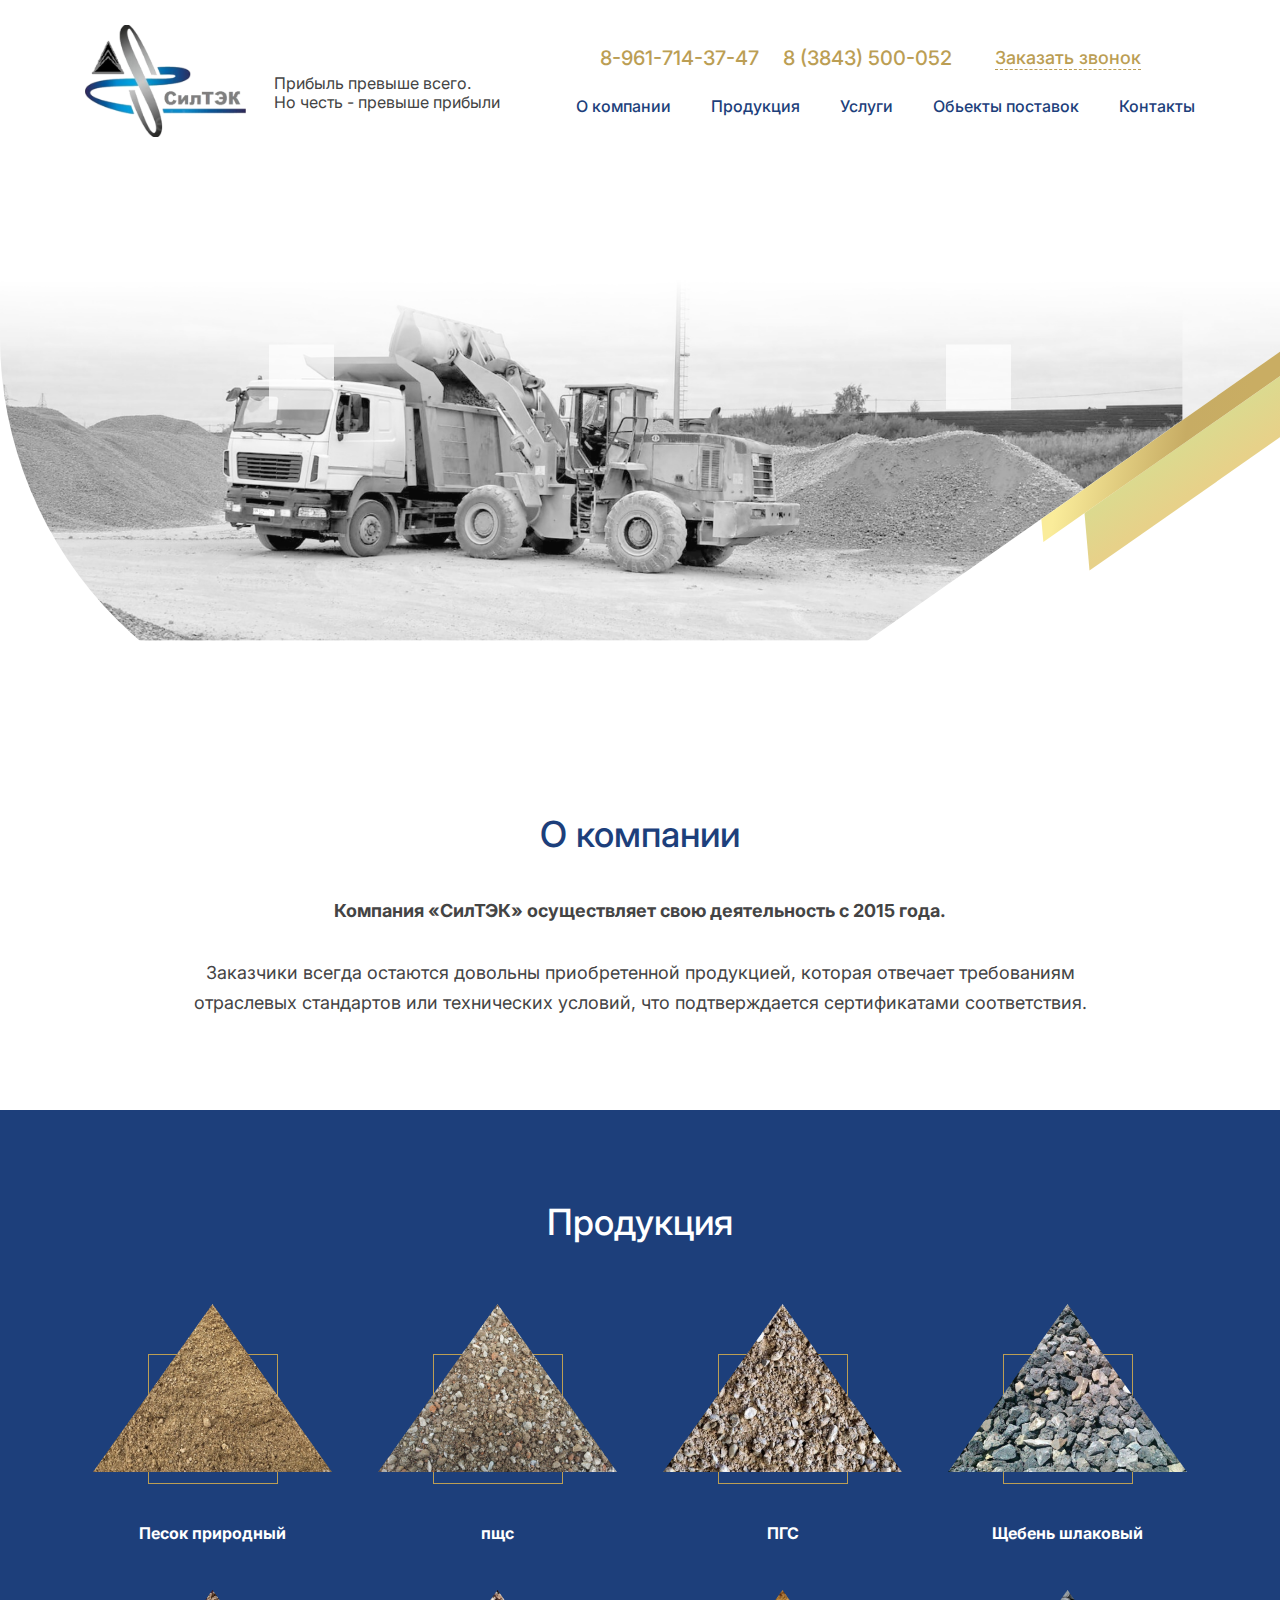
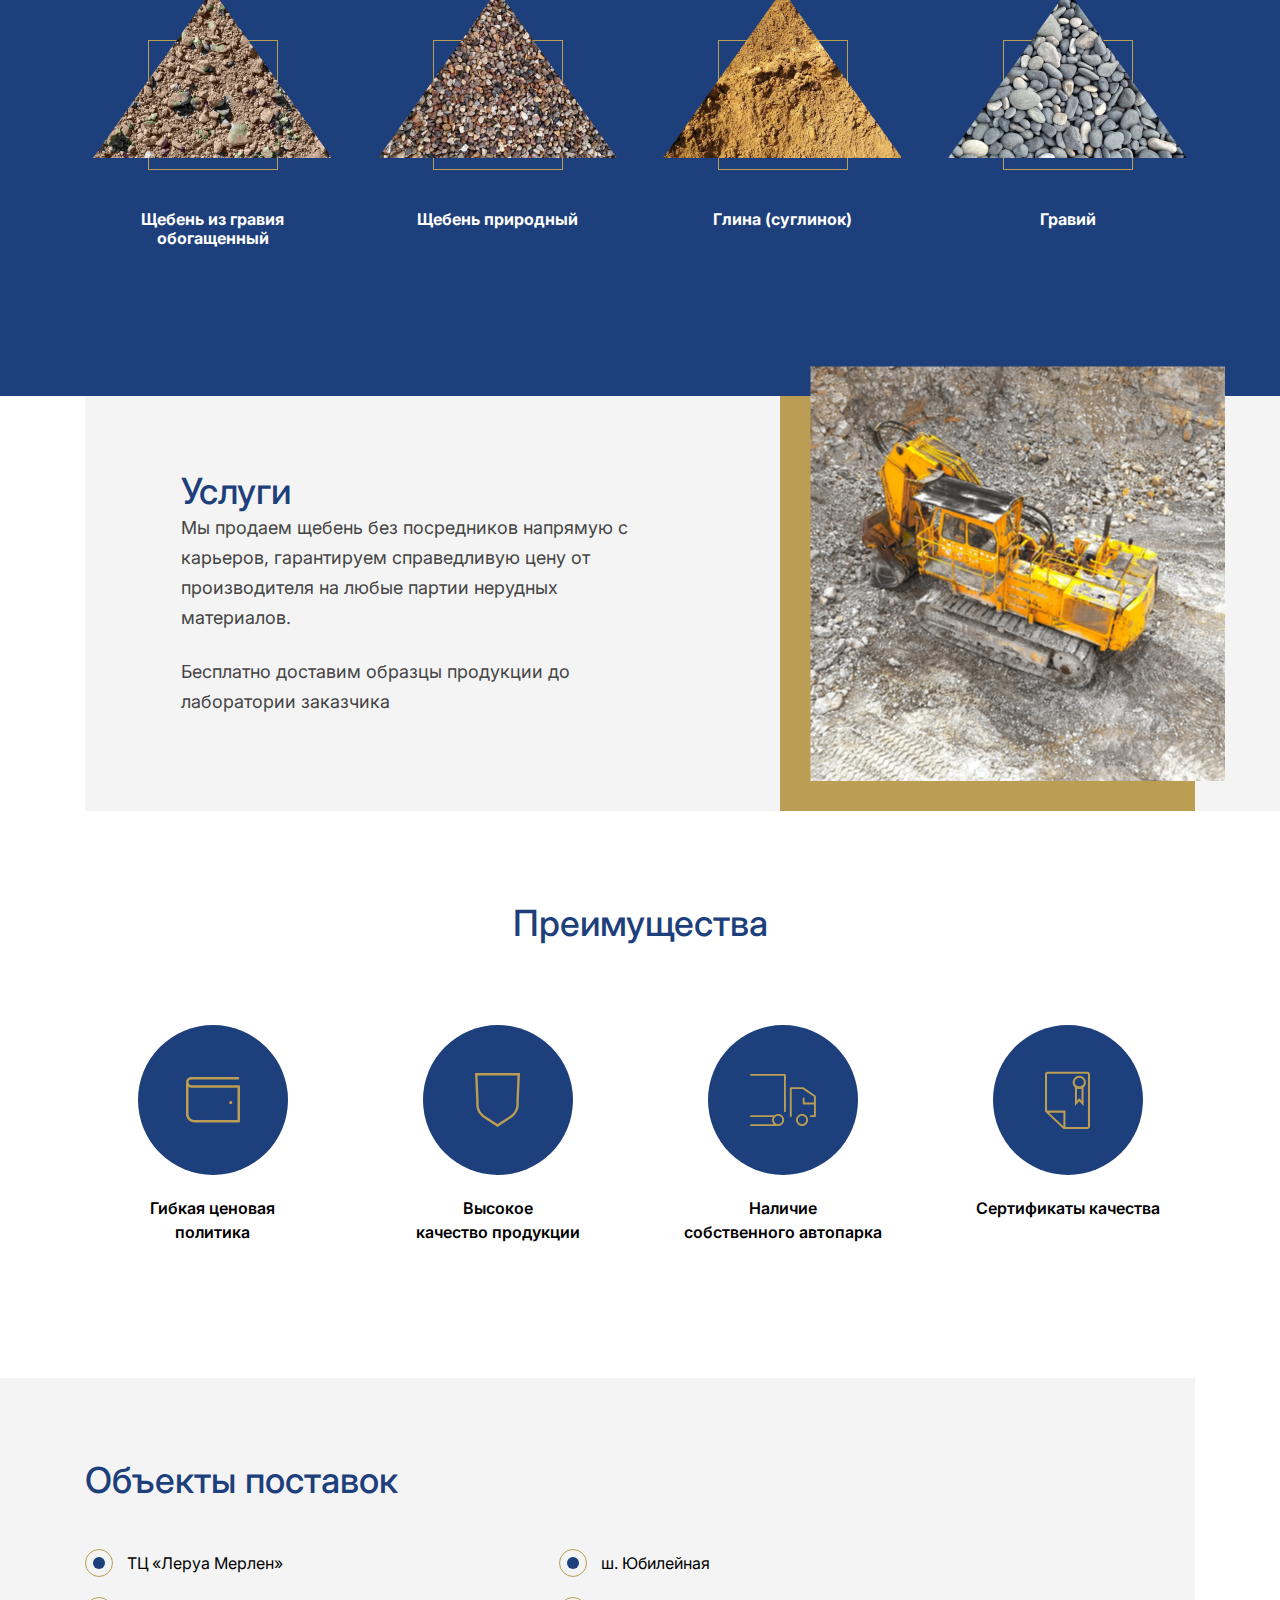
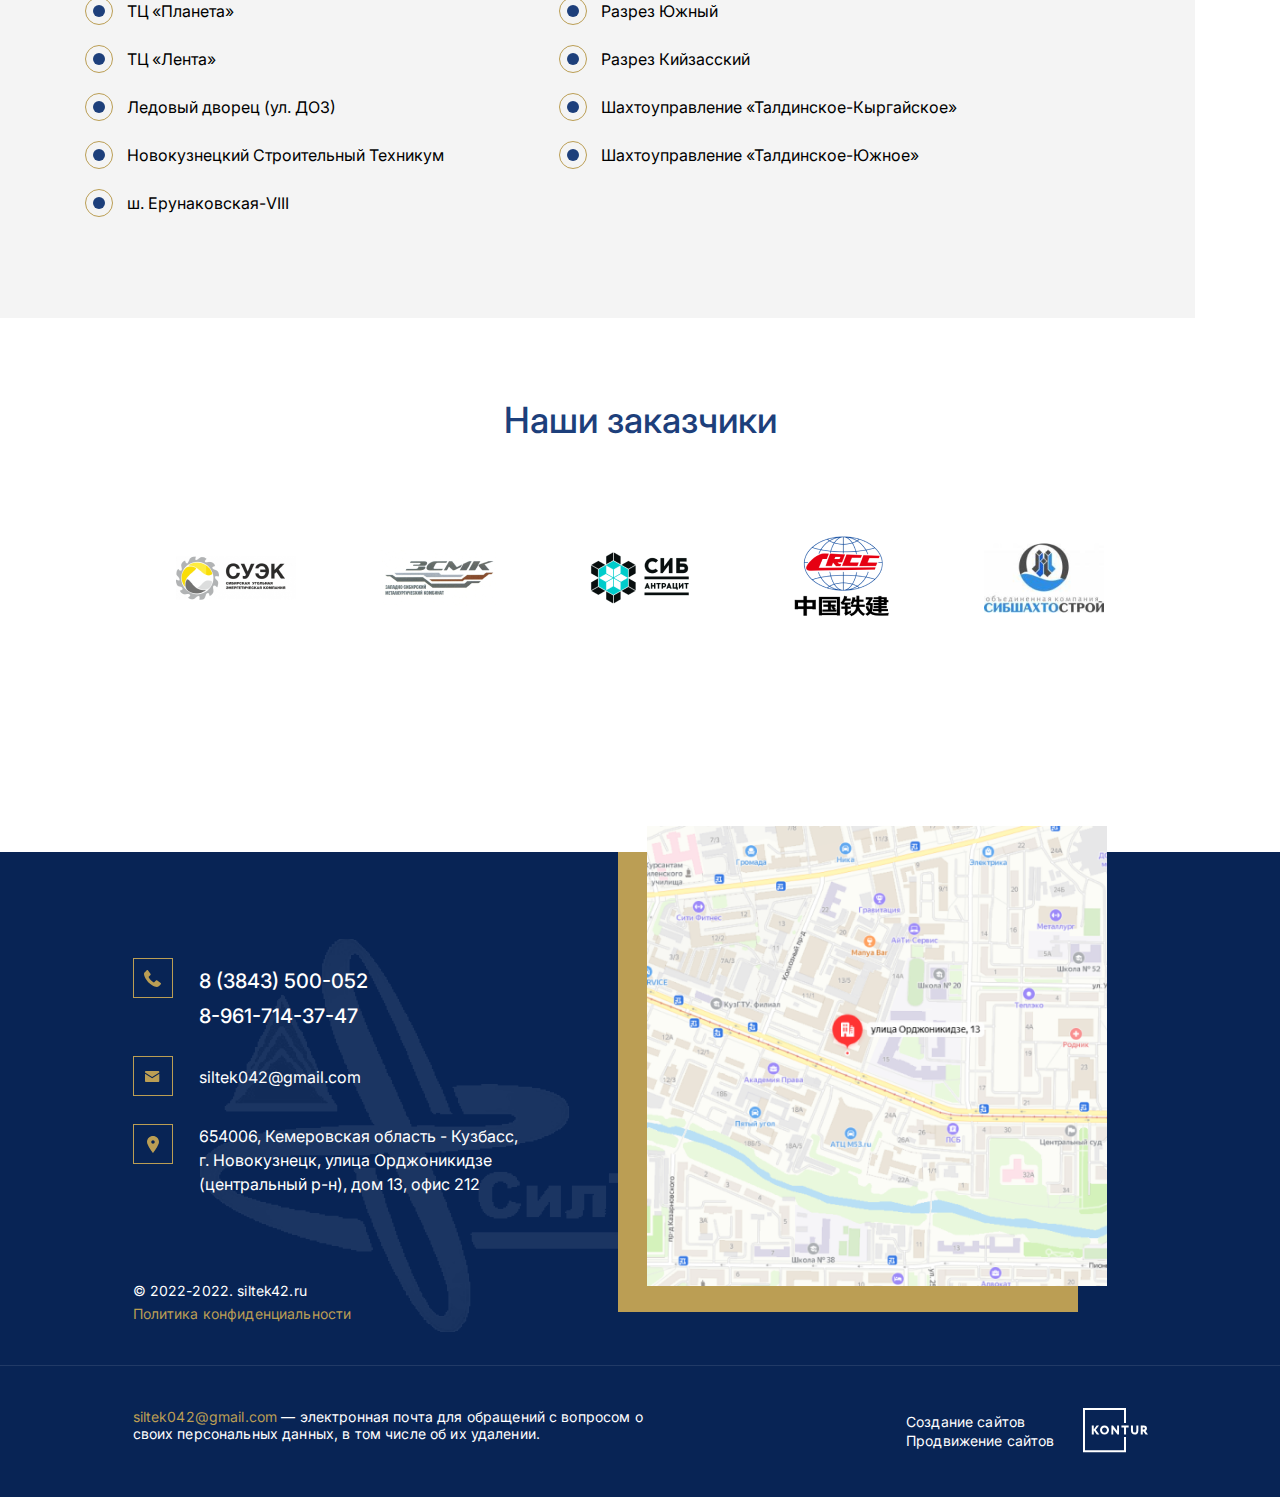
==== commit cd684a64: "mobile" ====
--- a/index.html
+++ b/index.html
@@ -390,7 +390,15 @@
         $('.customers__slider').slick({
             infinite: true,
             slidesToShow: 5,
-            slidesToScroll: 1
+            slidesToScroll: 1,
+            responsive: [
+                {
+                breakpoint: 768,
+                settings: {
+                    slidesToShow: 1,
+                }
+                }
+            ]
         });
     </script>
 </body>
--- a/css/style.css
+++ b/css/style.css
@@ -234,6 +234,7 @@
 .banner__block {
   height: 580px;
   position: relative;
+  overflow: hidden;
 }
 .banner__block img {
   width: 100%;
@@ -939,4 +940,402 @@
 }
 .footer__bottom .right img {
   margin-left: 28px;
+}
+
+@media screen and (max-width: 786px) {
+  .container {
+    padding: 0 16px;
+  }
+
+  section {
+    display: none;
+  }
+
+  .header {
+    height: auto;
+    padding-top: 20px;
+  }
+
+  .header__navbar {
+    display: none;
+  }
+
+  .header__box {
+    -webkit-box-orient: vertical;
+    -webkit-box-direction: normal;
+        -ms-flex-direction: column;
+            flex-direction: column;
+    -webkit-box-align: start;
+        -ms-flex-align: start;
+            align-items: flex-start;
+  }
+
+  .header__logo {
+    width: 157px;
+    height: 109px;
+    margin-right: 0;
+  }
+
+  .header__text {
+    font-size: 12px;
+    line-height: 15px;
+    width: 155px;
+    padding-top: 7px;
+  }
+
+  .header__right {
+    width: 0;
+    height: 0;
+  }
+
+  .header__phone {
+    position: absolute;
+    bottom: 0;
+    right: 16px;
+    margin-bottom: 0;
+    -webkit-box-orient: vertical;
+    -webkit-box-direction: normal;
+        -ms-flex-direction: column;
+            flex-direction: column;
+    -webkit-box-align: end;
+        -ms-flex-align: end;
+            align-items: flex-end;
+  }
+
+  .header__phone .tel {
+    margin-left: 0;
+    font-size: 16px;
+    line-height: 19px;
+    margin-bottom: 8px;
+  }
+
+  .header__call {
+    margin-left: 0;
+    margin-top: 20px;
+    font-size: 16px;
+    line-height: 19px;
+    margin-right: 9px;
+  }
+
+  .footer__container {
+    padding: 0 16px;
+  }
+
+  .footer__top .box {
+    -webkit-box-orient: vertical;
+    -webkit-box-direction: normal;
+        -ms-flex-direction: column;
+            flex-direction: column;
+  }
+
+  .footer__right {
+    width: 280px;
+    height: 280px;
+    -webkit-box-ordinal-group: 0;
+        -ms-flex-order: -1;
+            order: -1;
+  }
+
+  .footer__right .img {
+    top: -16px;
+    right: -18px;
+  }
+
+  .footer__left {
+    width: 100%;
+    padding-top: 55px;
+  }
+
+  .footer::after {
+    width: 328px;
+    height: 229px;
+    left: 50%;
+    top: 366px;
+    -webkit-transform: translateX(-50%);
+            transform: translateX(-50%);
+  }
+
+  .footer__block .block_tel {
+    font-size: 18px;
+    line-height: 22px;
+    margin-top: 12px;
+  }
+
+  .footer__block .block_email {
+    font-size: 14px;
+    line-height: 17px;
+  }
+
+  .footer__block .block_map {
+    font-size: 14px;
+    line-height: 24px;
+  }
+
+  .footer__top .box {
+    padding-right: 0;
+  }
+
+  .footer__copy {
+    margin-top: 10px;
+    font-size: 12px;
+    line-height: 15px;
+  }
+
+  .footer__left .link {
+    font-size: 12px;
+    line-height: 15px;
+  }
+
+  .footer__top {
+    padding-bottom: 27px;
+  }
+
+  .footer__bottom {
+    padding-top: 0;
+    padding-bottom: 50px;
+    border: 0;
+  }
+
+  .footer__bottom .left {
+    display: none;
+  }
+
+  .main {
+    padding-top: 182px;
+  }
+
+  .banner {
+    height: 214px;
+    display: block;
+    border-radius: 0;
+  }
+  .banner .slick-arrow {
+    display: none !important;
+  }
+
+  .banner .after {
+    display: none;
+  }
+
+  .banner__block {
+    height: 214px;
+  }
+
+  .banner__block img {
+    width: auto;
+    height: 100%;
+    left: 65%;
+  }
+
+  .company {
+    display: block;
+    padding-top: 44px;
+    padding-bottom: 44px;
+  }
+
+  .title_h2 {
+    font-size: 32px;
+    line-height: 39px;
+  }
+
+  .company .title_h2 {
+    margin-bottom: 24px;
+  }
+
+  .company_h6 {
+    font-size: 16px;
+    line-height: 30px;
+    margin-bottom: 24px;
+  }
+
+  .company__text {
+    font-size: 16px;
+    line-height: 30px;
+  }
+
+  .products {
+    display: block;
+    padding-top: 58px;
+    padding-bottom: 50px;
+  }
+
+  .products .title_h2 {
+    margin-bottom: 39px;
+  }
+
+  .products__box {
+    -webkit-box-pack: justify;
+        -ms-flex-pack: justify;
+            justify-content: space-between;
+  }
+
+  .products__item {
+    width: 156px;
+    height: 148px;
+    margin-right: 0;
+    margin-bottom: 24px;
+  }
+
+  .products__item .img {
+    width: 146px;
+    margin-bottom: 14px;
+  }
+
+  .products__item .title {
+    font-size: 14px;
+    line-height: 17px;
+  }
+
+  .products__item::before {
+    top: 30px;
+    width: 79px;
+    height: 79px;
+  }
+
+  .services {
+    display: block;
+    background: #F4F4F4;
+    padding-top: 40px;
+    padding-bottom: 48px;
+  }
+  .services .title_h2 {
+    text-align: center;
+    margin-bottom: 21px;
+  }
+
+  .services__text {
+    font-size: 16px;
+    line-height: 30px;
+    margin-bottom: 14px;
+    text-align: center;
+  }
+
+  .services .container {
+    height: auto;
+  }
+
+  .services .container::after {
+    display: none;
+  }
+
+  .services__box {
+    -webkit-box-orient: vertical;
+    -webkit-box-direction: normal;
+        -ms-flex-direction: column;
+            flex-direction: column;
+  }
+
+  .services__left {
+    padding: 0;
+  }
+
+  .services__right {
+    min-width: 266px;
+    width: 266px;
+    height: 266px;
+    margin-left: 20px;
+    margin-top: 36px;
+  }
+  .services__right .img {
+    top: -19px;
+    right: -19px;
+  }
+
+  .advantages {
+    display: block;
+    padding-top: 50px;
+    padding-bottom: 12px;
+  }
+
+  .advantages .title_h2 {
+    margin-bottom: 36px;
+  }
+
+  .advantages__box {
+    -webkit-box-pack: justify;
+        -ms-flex-pack: justify;
+            justify-content: space-between;
+  }
+
+  .advantages__block {
+    width: 155px;
+    margin-right: 0;
+    margin-bottom: 38px;
+  }
+  .advantages__block .icon {
+    width: 91px;
+    height: 91px;
+    margin-bottom: 16px;
+  }
+  .advantages__block .icon svg {
+    height: 34px !important;
+  }
+
+  .advantages__block .title {
+    padding: 0;
+    font-size: 14px;
+    line-height: 17px;
+  }
+
+  .supplies {
+    display: block;
+    background: #F4F4F4;
+    padding-top: 52px;
+    padding-bottom: 40px;
+  }
+
+  .supplies .container {
+    padding-top: 0;
+    height: auto;
+  }
+
+  .supplies .container::after {
+    display: none;
+  }
+
+  .supplies .title_h2 {
+    margin-bottom: 35px;
+  }
+
+  .supplies__block .title {
+    font-size: 14px;
+    line-height: 24px;
+  }
+
+  .customers {
+    display: block;
+    padding-top: 50px;
+    padding-bottom: 16px;
+  }
+
+  .customers__container {
+    padding: 0;
+  }
+
+  .products_page {
+    display: block;
+    padding-bottom: 70px;
+  }
+
+  .products_page__item {
+    width: 100%;
+  }
+
+  .products_page__item .img img {
+    width: auto;
+    height: 110%;
+  }
+
+  .products_page__item .title h5 {
+    font-size: 13px;
+  }
+
+  .crumbs {
+    margin-bottom: 40px;
+  }
+}
+@media screen and (max-width: 330px) {
+  .footer::after {
+    width: 100%;
+  }
 }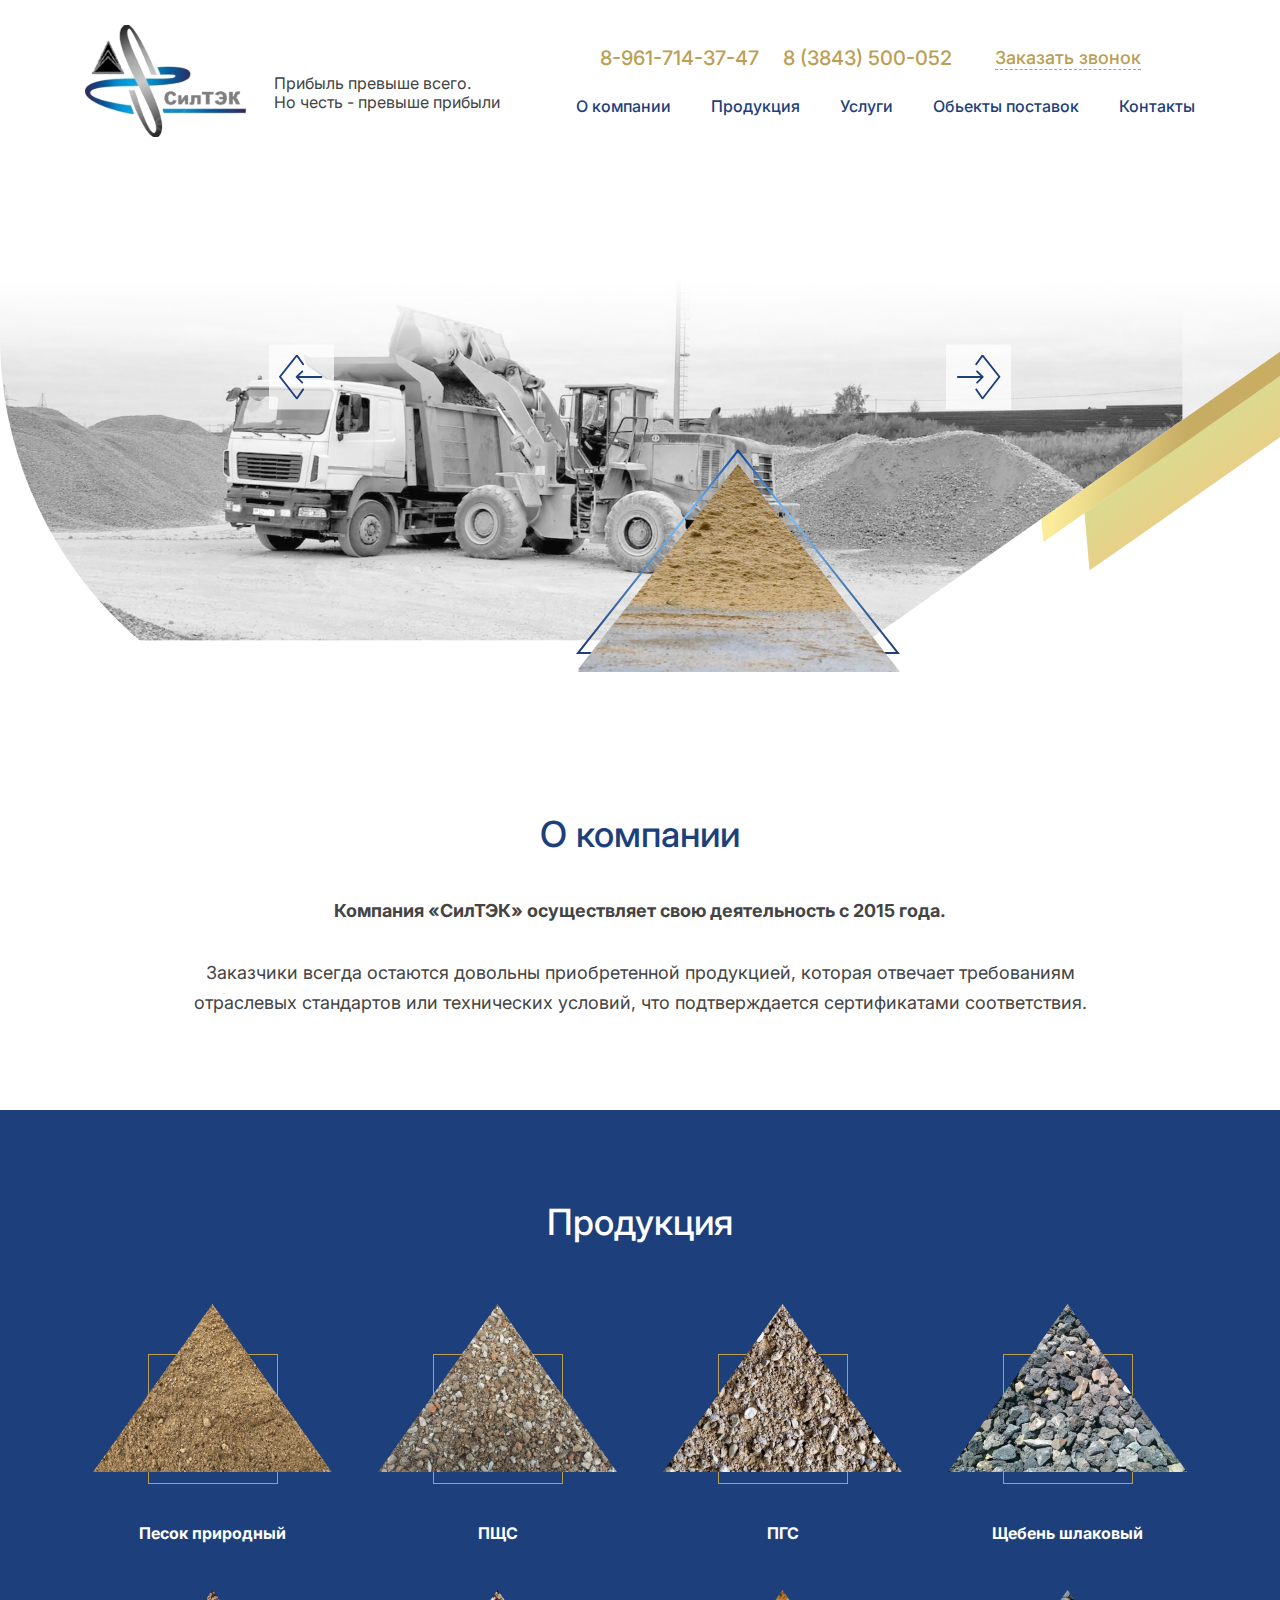
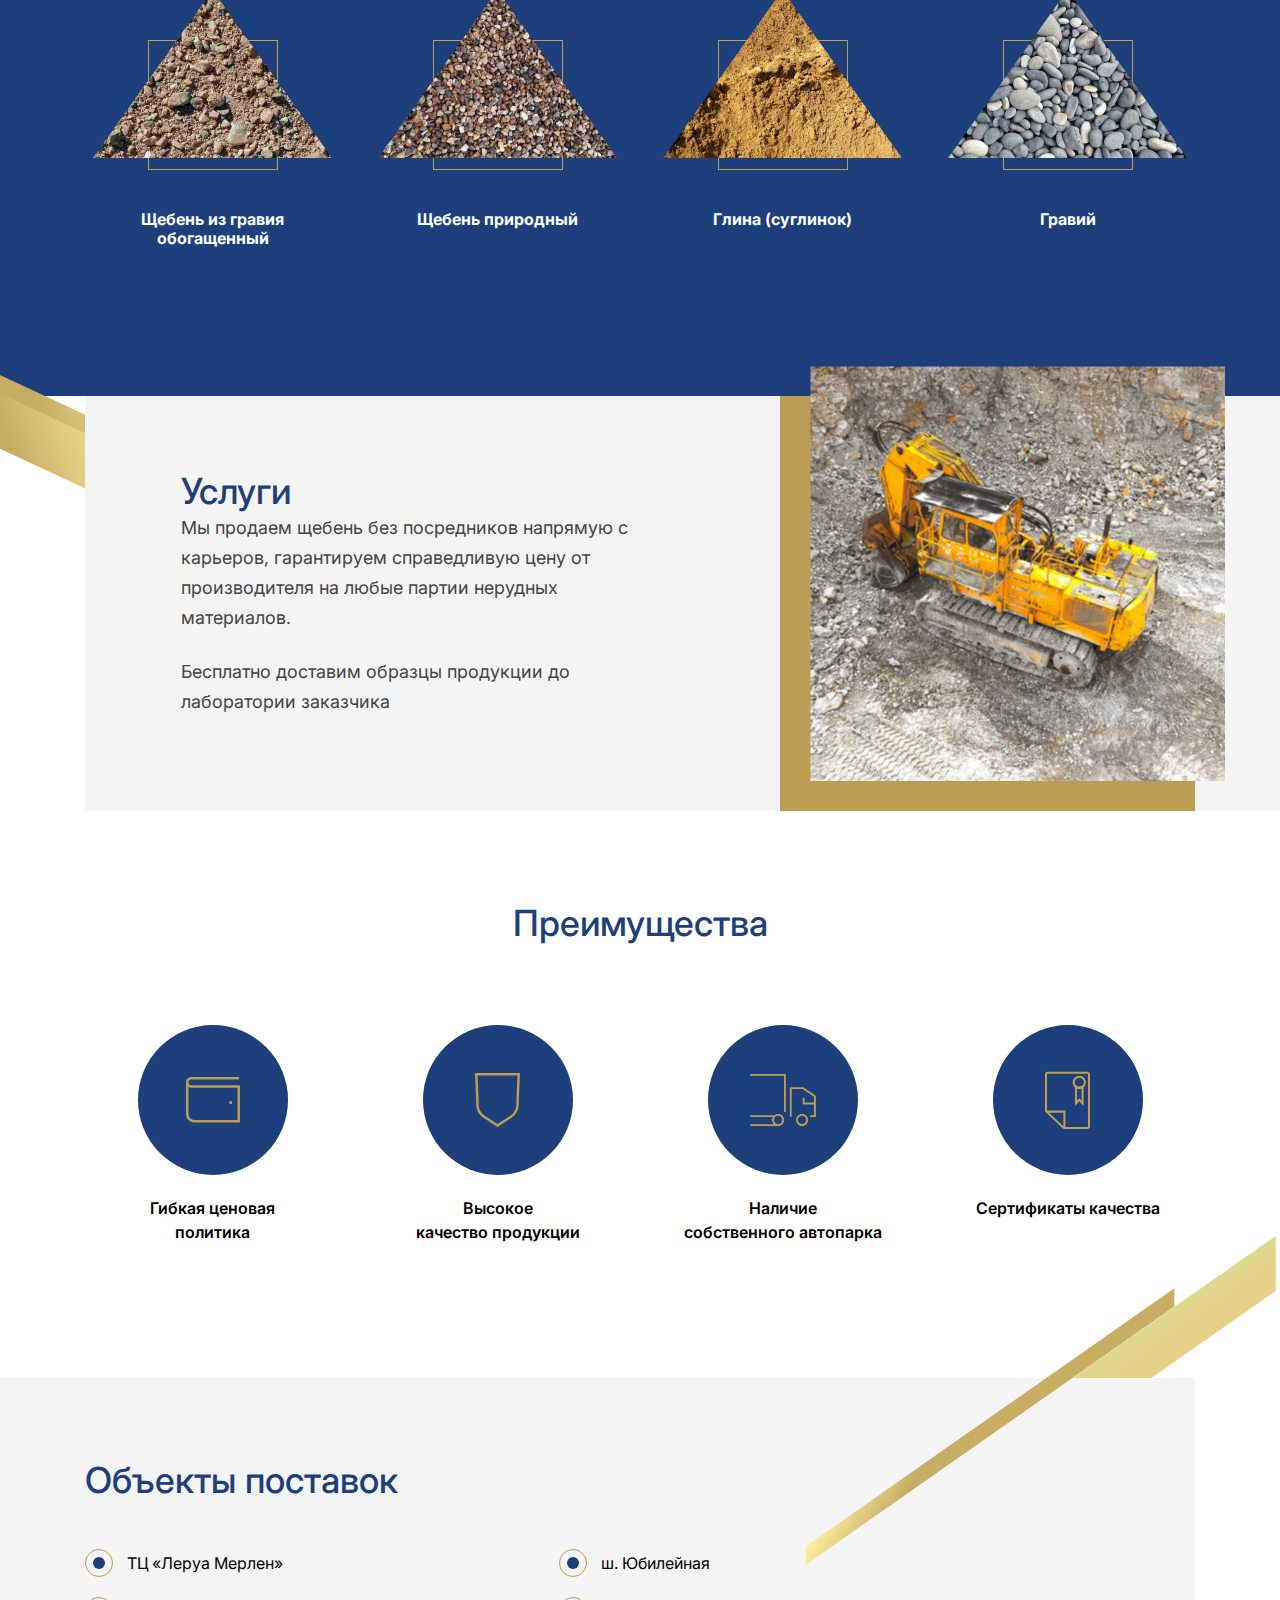
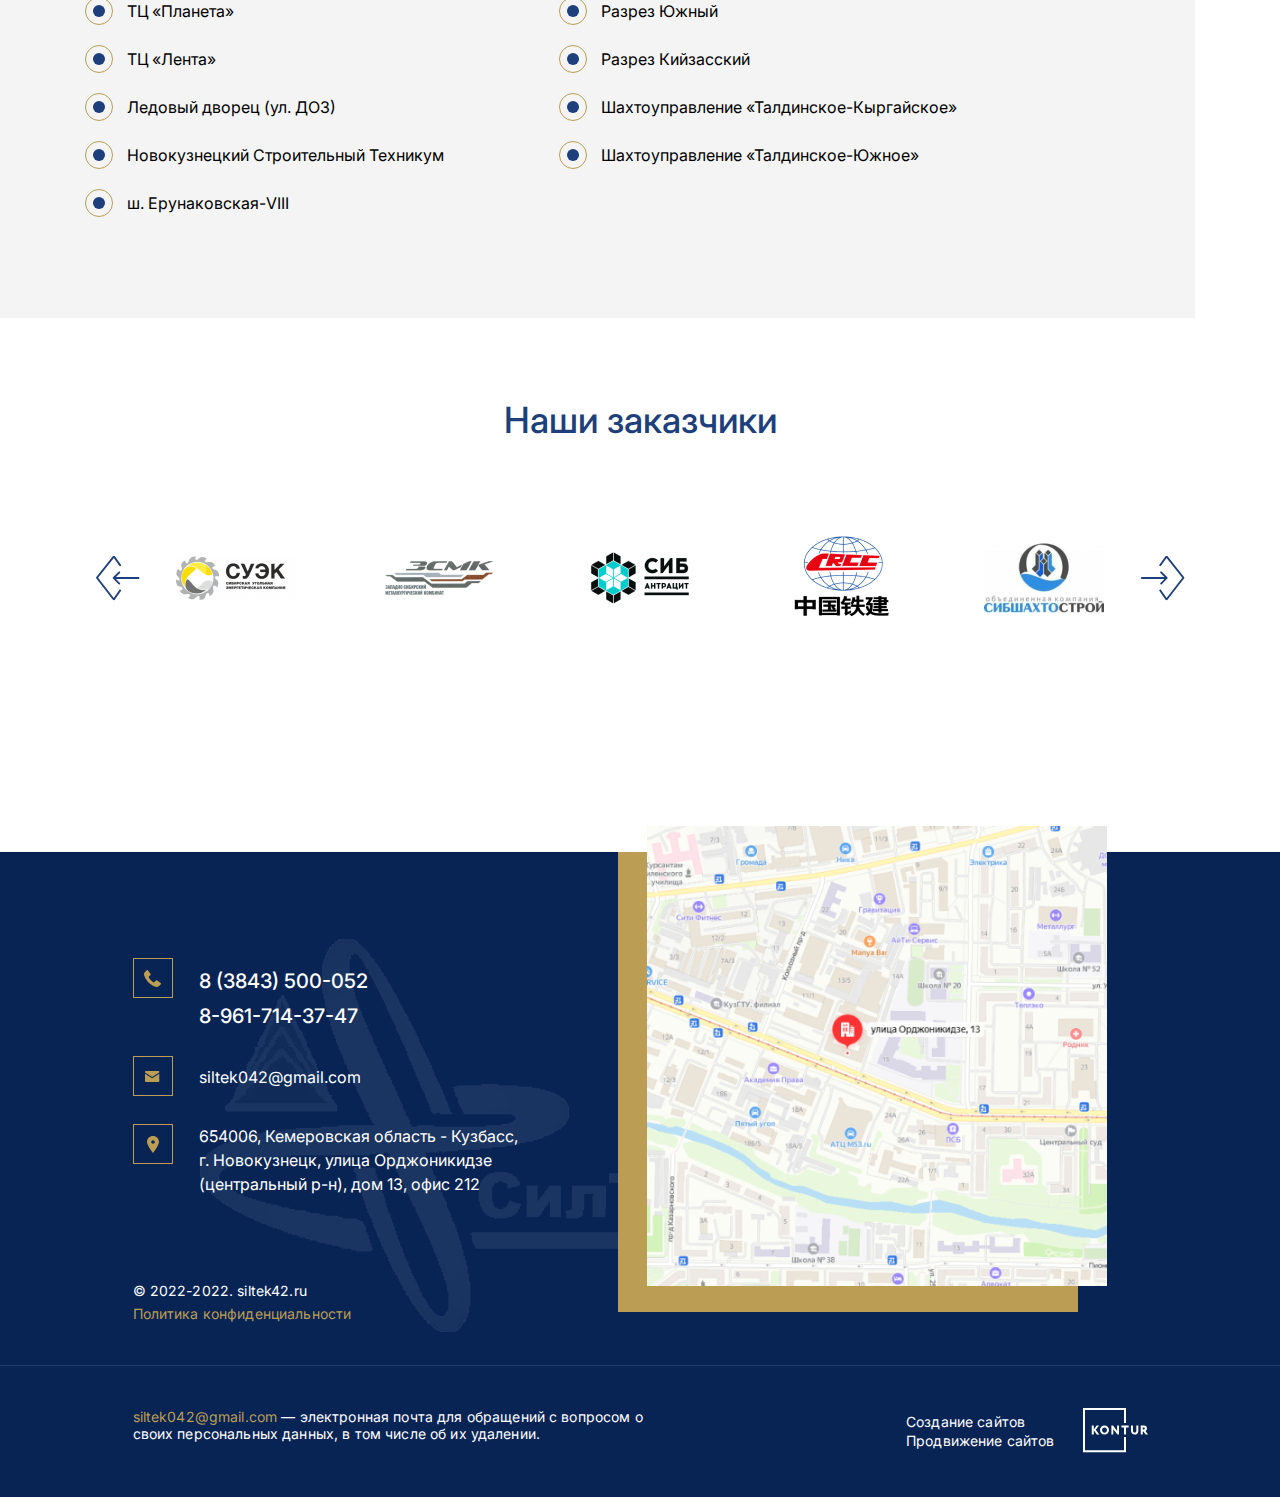
==== commit e680cf99: "правки" ====
--- a/index.html
+++ b/index.html
@@ -19,6 +19,11 @@
                 <a href="#" class="header__logo">
                     <img src="img/logo.svg" alt="">
                 </a>
+                <button class="header__burgir">
+                    <span></span>
+                    <span></span>
+                    <span></span>
+                </button>
                 <p class="header__text">
                     Прибыль превыше всего. <br>
                     Но честь - превыше прибыли
@@ -56,19 +61,36 @@
     <main class="main">
         <section class="banner">
             <div class="after"></div>
+            <div class="banner__line">
+                
+                <img src="img/banner-p.png" alt="" class="img">
+                <img src="img/banner-line.svg" alt="" class="line">
+            </div>
             <div class="banner__slider">
                 <div class="banner__wrap">
                     <div class="banner__block">
+                        <div class="banner__content">
+                            <h5>Оптовая продажа и доставка 
+                                инертных материалов</h5>
+                        </div>
                         <img src="img/banner.png" alt="">
                     </div>
                 </div>
                 <div class="banner__wrap">
                     <div class="banner__block">
+                        <div class="banner__content">
+                            <h5>Оптовая продажа и доставка 
+                                инертных материалов</h5>
+                        </div>
                         <img src="img/banner.png" alt="">
                     </div>
                 </div>
                 <div class="banner__wrap">
                     <div class="banner__block">
+                        <div class="banner__content">
+                            <h5>Оптовая продажа и доставка 
+                                инертных материалов</h5>
+                        </div>
                         <img src="img/banner.png" alt="">
                     </div>
                 </div>
@@ -91,7 +113,7 @@
                     </a>
                     <a href="#" class="products__item">
                         <img src="img/2.png" alt="" class="img">
-                        <h5 class="title">пщс</h5>
+                        <h5 class="title">ПЩС</h5>
                     </a>
                     <a href="#" class="products__item">
                         <img src="img/3.png" alt="" class="img">
@@ -121,6 +143,10 @@
             </div>
         </section>
         <section class="services">
+            <div class="services__line">
+                <span></span>
+                <span></span>
+            </div>
             <div class="container">
                 <div class="services__box">
                     <div class="services__left">
@@ -184,6 +210,10 @@
             </div>
         </section>
         <section class="supplies">
+            <div class="supplies__line">
+                <span></span>
+                <span></span>
+            </div>
             <div class="container">
                 <div class="supplies__wrap">
                     <h2 class="title_h2">Объекты поставок</h2>
--- a/css/style.css
+++ b/css/style.css
@@ -179,7 +179,7 @@
   top: 38%;
   right: 21%;
   z-index: 3;
-  background: rgba(255, 255, 255, 0.7);
+  background: rgba(255, 255, 255, 0.7) url(../img/a-right.svg) no-repeat center;
 }
 .banner .slick-prev {
   width: 65px;
@@ -187,10 +187,16 @@
   top: 38%;
   left: 21%;
   z-index: 3;
-  background: rgba(255, 255, 255, 0.7);
+  background: rgba(255, 255, 255, 0.7) url(../img/a-left.svg) no-repeat center;
 }
 .banner .slick-next::before, .banner .slick-prev::before {
   opacity: 0;
+}
+.banner .slick-next:hover {
+  background: rgba(255, 255, 255, 0.7) url(../img/a-right-hover.svg) no-repeat center;
+}
+.banner .slick-prev:hover {
+  background: rgba(255, 255, 255, 0.7) url(../img/a-left-hover.svg) no-repeat center;
 }
 
 .banner .after {
@@ -243,6 +249,27 @@
   left: 50%;
   -webkit-transform: translate(-50%, -50%);
           transform: translate(-50%, -50%);
+}
+
+.banner .banner__line {
+  width: 324px;
+  height: 208px;
+  position: absolute;
+  bottom: 65px;
+  right: 380px;
+  z-index: 3;
+}
+.banner .banner__line img {
+  width: 100%;
+}
+.banner .banner__line .line {
+  position: absolute;
+  top: -15px;
+  left: 0;
+}
+.banner .banner__line .img {
+  position: relative;
+  z-index: 1;
 }
 
 .title_h2 {
@@ -367,6 +394,9 @@
   overflow: hidden;
 }
 
+.services {
+  position: relative;
+}
 .services .container {
   height: 415px;
   position: relative;
@@ -379,6 +409,28 @@
   position: absolute;
   top: 0;
   left: 0;
+}
+
+.services__line {
+  position: absolute;
+  top: 50px;
+  left: 0;
+}
+.services__line span:nth-child(1) {
+  display: block;
+  width: 300px;
+  height: 20px;
+  background: linear-gradient(246.29deg, #FAEC9A 5.32%, #C7AC64 58.48%, #C9AD63 85.07%);
+  -webkit-transform: rotate(25deg) translateX(-100px) skewX(30deg);
+          transform: rotate(25deg) translateX(-100px) skewX(30deg);
+}
+.services__line span:nth-child(2) {
+  display: block;
+  width: 300px;
+  height: 50px;
+  background: linear-gradient(246.29deg, #FAEC9A 5.32%, #C7AC64 58.48%, #C9AD63 85.07%);
+  -webkit-transform: rotate(25deg) translateX(-140px) skewX(30deg);
+          transform: rotate(25deg) translateX(-140px) skewX(30deg);
 }
 
 .services__box {
@@ -480,6 +532,9 @@
   margin-right: 0;
 }
 
+.supplies {
+  position: relative;
+}
 .supplies .title_h2 {
   margin-bottom: 47px;
 }
@@ -496,6 +551,37 @@
   top: 0;
   right: 0;
   background: #F4F4F4;
+}
+
+.supplies__line {
+  position: absolute;
+  top: 20px;
+  right: 0;
+}
+.supplies__line span:nth-child(1) {
+  display: block;
+  width: 450px;
+  height: 15px;
+  background: linear-gradient(148.29deg, #FAEC9A 2.78%, #C7AC64 30.58%, #C9AD63 44.48%);
+  position: absolute;
+  top: 21px;
+  right: 65px;
+  z-index: 9;
+  -webkit-transform: rotate(-35deg) skewX(-35deg);
+          transform: rotate(-35deg) skewX(-35deg);
+}
+.supplies__line span:nth-child(2) {
+  display: block;
+  width: 600px;
+  height: 45px;
+  background: -webkit-gradient(linear, left top, left bottom, color-stop(-1.81%, #DBDA8F), color-stop(56.6%, #E7D189));
+  background: linear-gradient(180deg, #DBDA8F -1.81%, #E7D189 56.6%);
+  position: absolute;
+  top: 15px;
+  right: -50px;
+  z-index: 0;
+  -webkit-transform: rotate(-35deg) skewX(-35deg);
+          transform: rotate(-35deg) skewX(-35deg);
 }
 
 .supplies__wrap {
@@ -557,6 +643,29 @@
   padding-top: 80px;
   padding-bottom: 144px;
 }
+.customers .slick-next {
+  width: 45px;
+  height: 45px;
+  right: -40px;
+  z-index: 3;
+  background: url(../img/a-right.svg) no-repeat center;
+}
+.customers .slick-prev {
+  width: 45px;
+  height: 45px;
+  left: -40px;
+  z-index: 99;
+  background: url(../img/a-left.svg) no-repeat center;
+}
+.customers .slick-next::before, .customers .slick-prev::before {
+  opacity: 0;
+}
+.customers .slick-next:hover {
+  background: url(../img/a-right-hover.svg) no-repeat center;
+}
+.customers .slick-prev:hover {
+  background: url(../img/a-left-hover.svg) no-repeat center;
+}
 .customers .slick-list {
   overflow: visible;
 }
@@ -942,7 +1051,92 @@
   margin-left: 28px;
 }
 
+.header__burgir {
+  display: none;
+}
+
+.banner__content {
+  display: none;
+}
+
 @media screen and (max-width: 786px) {
+  .banner__content {
+    display: block;
+    position: absolute;
+    top: 50%;
+    -webkit-transform: translateY(-50%);
+            transform: translateY(-50%);
+    right: 16px;
+    left: 16px;
+    z-index: 1;
+    padding: 20px;
+    background: rgba(255, 255, 255, 0.7);
+  }
+  .banner__content h5 {
+    font-weight: 700;
+    font-size: 16px;
+    line-height: 19px;
+    text-align: center;
+    color: #1D3F7B;
+  }
+
+  .customers .slick-next {
+    right: 34px;
+  }
+
+  .customers .slick-prev {
+    left: 34px;
+  }
+
+  .supplies__line, .services__line, .banner .banner__line {
+    display: none;
+  }
+
+  .header__burgir {
+    display: -webkit-box;
+    display: -ms-flexbox;
+    display: flex;
+    -webkit-box-orient: vertical;
+    -webkit-box-direction: normal;
+        -ms-flex-direction: column;
+            flex-direction: column;
+    -webkit-box-pack: justify;
+        -ms-flex-pack: justify;
+            justify-content: space-between;
+    width: 28px;
+    height: 24px;
+    position: absolute;
+    top: 37px;
+    right: 16px;
+    background-color: transparent;
+    border: 0;
+  }
+  .header__burgir span {
+    display: block;
+    width: 100%;
+    height: 4px;
+    background: #1D3F7B;
+    border-radius: 3px;
+  }
+
+  .header__burgir.active span:nth-child(2) {
+    opacity: 0;
+  }
+  .header__burgir.active span:nth-child(1) {
+    position: absolute;
+    top: 50%;
+    left: 50%;
+    -webkit-transform: translate(-50%, -50%) rotate(45deg);
+            transform: translate(-50%, -50%) rotate(45deg);
+  }
+  .header__burgir.active span:nth-child(3) {
+    position: absolute;
+    top: 50%;
+    left: 50%;
+    -webkit-transform: translate(-50%, -50%) rotate(-45deg);
+            transform: translate(-50%, -50%) rotate(-45deg);
+  }
+
   .container {
     padding: 0 16px;
   }
@@ -957,7 +1151,39 @@
   }
 
   .header__navbar {
-    display: none;
+    position: absolute;
+    top: 134px;
+    left: 0;
+    z-index: 99;
+    width: 100%;
+    height: 0;
+    overflow: hidden;
+    padding: 0 16px;
+    background-color: #fff;
+    -webkit-transition: all 0.3s ease;
+    transition: all 0.3s ease;
+  }
+  .header__navbar .ul {
+    width: 100%;
+    -webkit-box-orient: vertical;
+    -webkit-box-direction: normal;
+        -ms-flex-direction: column;
+            flex-direction: column;
+    -webkit-box-align: start;
+        -ms-flex-align: start;
+            align-items: flex-start;
+  }
+  .header__navbar .ul .item {
+    display: block;
+    margin: 0;
+    margin-bottom: 30px;
+  }
+
+  .header__navbar.active {
+    padding: 16px;
+    height: 280px;
+    border-bottom: 1px solid rgba(216, 216, 216, 0.7);
+    overflow-y: auto;
   }
 
   .header__box {
